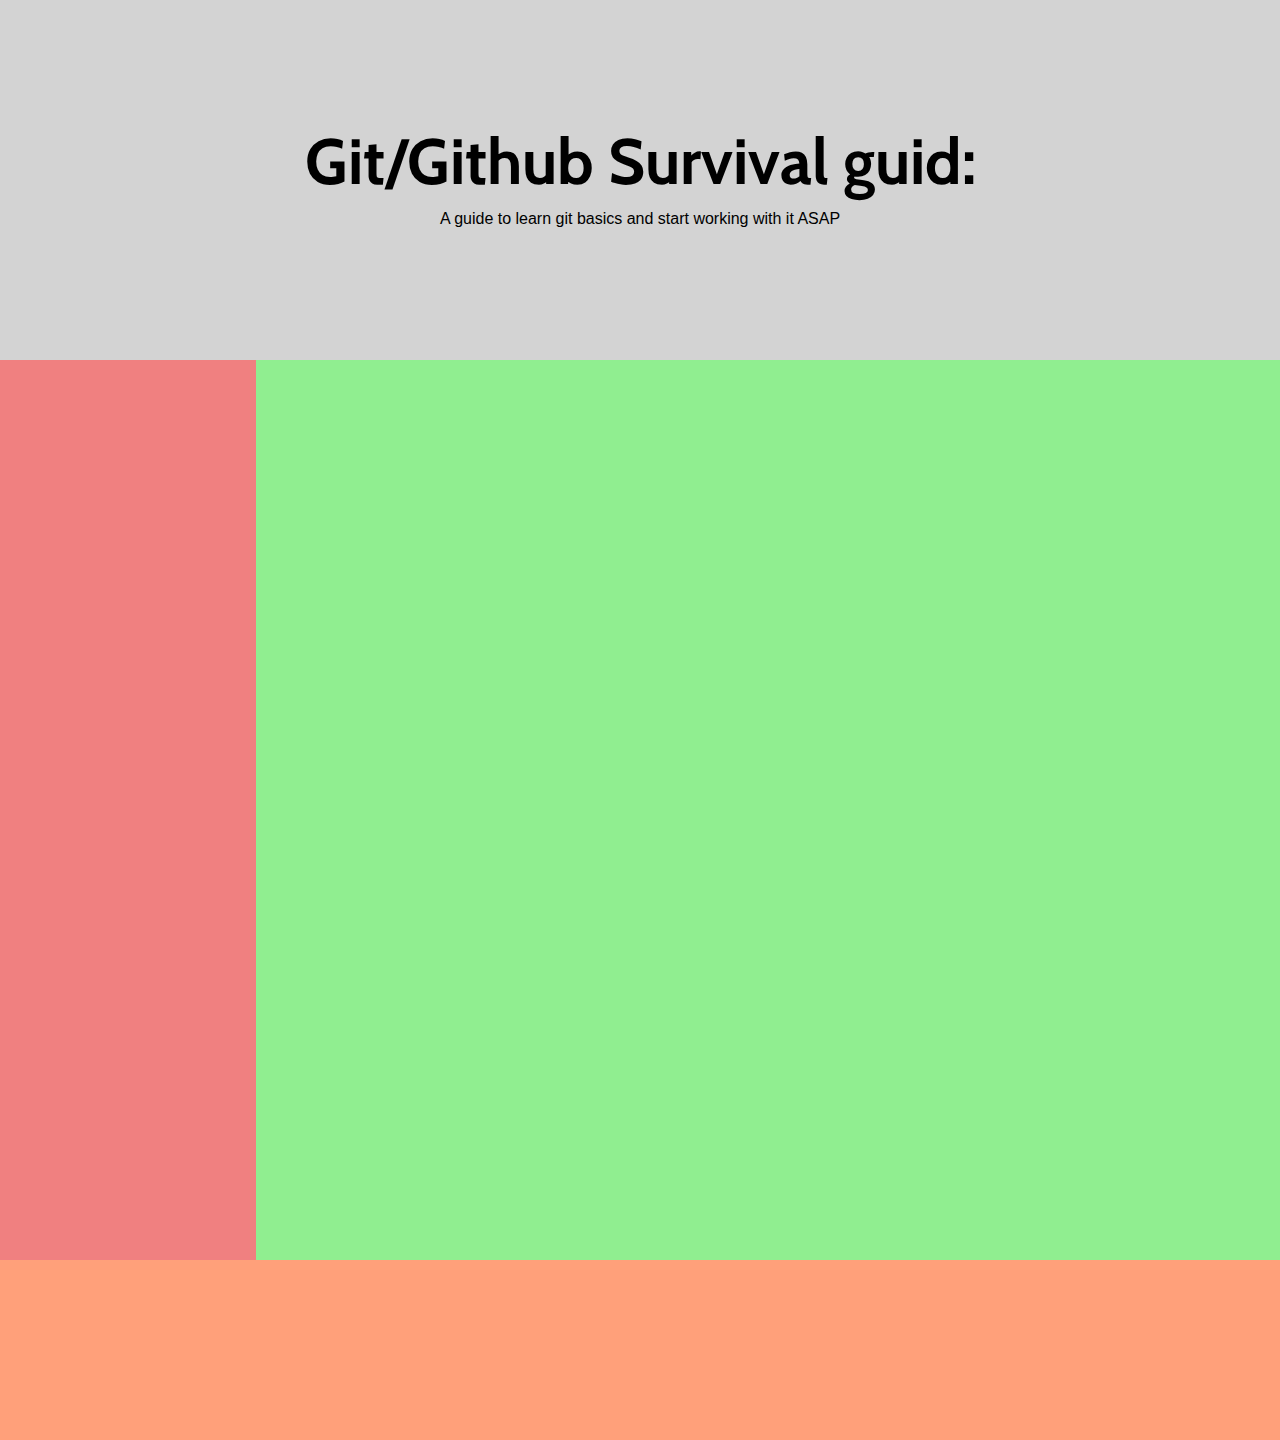
==== index.html @ e64ea68f "done with the basic media query" ====
<!DOCTYPE html>
<html lang="en">
<head>
    <meta charset="UTF-8">
    <meta http-equiv="X-UA-Compatible" content="IE=edge">
    <meta name="viewport" content="width=device-width, initial-scale=1.0">
    <title>Github survival guid</title>
    <!-- STYLE -->
    <link rel="stylesheet" href="./sass.css">
    <!-- STYLE -->
</head>
<body>
    <header>
        <div class="content">
        <h1>Git/Github Survival guid:</h1>
        <p>A guide to learn git basics and start working with it ASAP</p>
    </div>
    </header>
    <div class="sidebar"></div>
    <article></article>
    <footer></footer>
    <!-- SCRIPTS -->
    <script src="./script.js"></script>
    <!-- SCRIPTS -->
</body>
</html>
---- sass.css ----
/***** VARIABLES/Fonts_import *****/
@import url("https://fonts.googleapis.com/css2?family=Cabin:wght@500&display=swap");
/***** End VARIABLES *****/
* {
  -webkit-box-sizing: border-box;
          box-sizing: border-box;
  padding: 0;
  margin: 0;
  font-family: 'Cabin', sans-serif;
}

/***** functions *****/
/***** End functions *****/
body {
  display: -ms-grid;
  display: grid;
  -ms-grid-columns: 1fr 4fr;
      grid-template-columns: 1fr 4fr;
  -ms-grid-rows: 40vh minmax(100vh, auto) 20vh;
      grid-template-rows: 40vh minmax(100vh, auto) 20vh;
}

header {
  background-color: lightgrey;
  grid-column: 1/-1;
  display: -webkit-box;
  display: -ms-flexbox;
  display: flex;
  -webkit-box-pack: center;
      -ms-flex-pack: center;
          justify-content: center;
  -webkit-box-align: center;
      -ms-flex-align: center;
          align-items: center;
  text-align: center;
}

header h1 {
  font-size: 4rem;
}

header p {
  font-size: 1rem;
  font-family: sans-serif;
  padding: 10px 0px;
}

.sidebar {
  background: lightcoral;
}

article {
  background-color: lightgreen;
}

footer {
  background-color: lightsalmon;
  grid-column: 1/-1;
}

/***** Media quieres *****/
/*
 * Author: http://stuffandnonsense.co.uk/blog/about/hardboiled_css3_media_queries/
 */
/* Smartphones (portrait and landscape) ----------- */
@media only screen and (min-device-width: 290px) and (max-device-width: 480px) {
  body {
    display: -ms-grid;
    display: grid;
    -ms-grid-columns: 1fr;
        grid-template-columns: 1fr;
    -ms-grid-rows: 30vh minmax(100vh, auto) 20vh;
        grid-template-rows: 30vh minmax(100vh, auto) 20vh;
  }
  header h1 {
    font-size: 1.5rem;
  }
  header p {
    font-size: 16px;
    margin: 10px 0px;
  }
  .sidebar {
    display: none;
  }
}

/* iPads (portrait and landscape) ----------- */
@media only screen and (min-device-width: 480px) and (max-device-width: 1024px) {
  body {
    display: -ms-grid;
    display: grid;
    -ms-grid-columns: 1fr;
        grid-template-columns: 1fr;
    -ms-grid-rows: 30vh minmax(100vh, auto) 20vh;
        grid-template-rows: 30vh minmax(100vh, auto) 20vh;
  }
  header h1 {
    font-size: 2rem;
  }
  .sidebar {
    display: none;
  }
}

/* Desktops and laptops ----------- */
@media only screen and (min-width: 1224px) {
  /* Styles */
}

/* Large screens ----------- */
@media only screen and (min-width: 1824px) {
  /* Styles */
}

/***** End Media quieres *****/
/*# sourceMappingURL=sass.css.map */
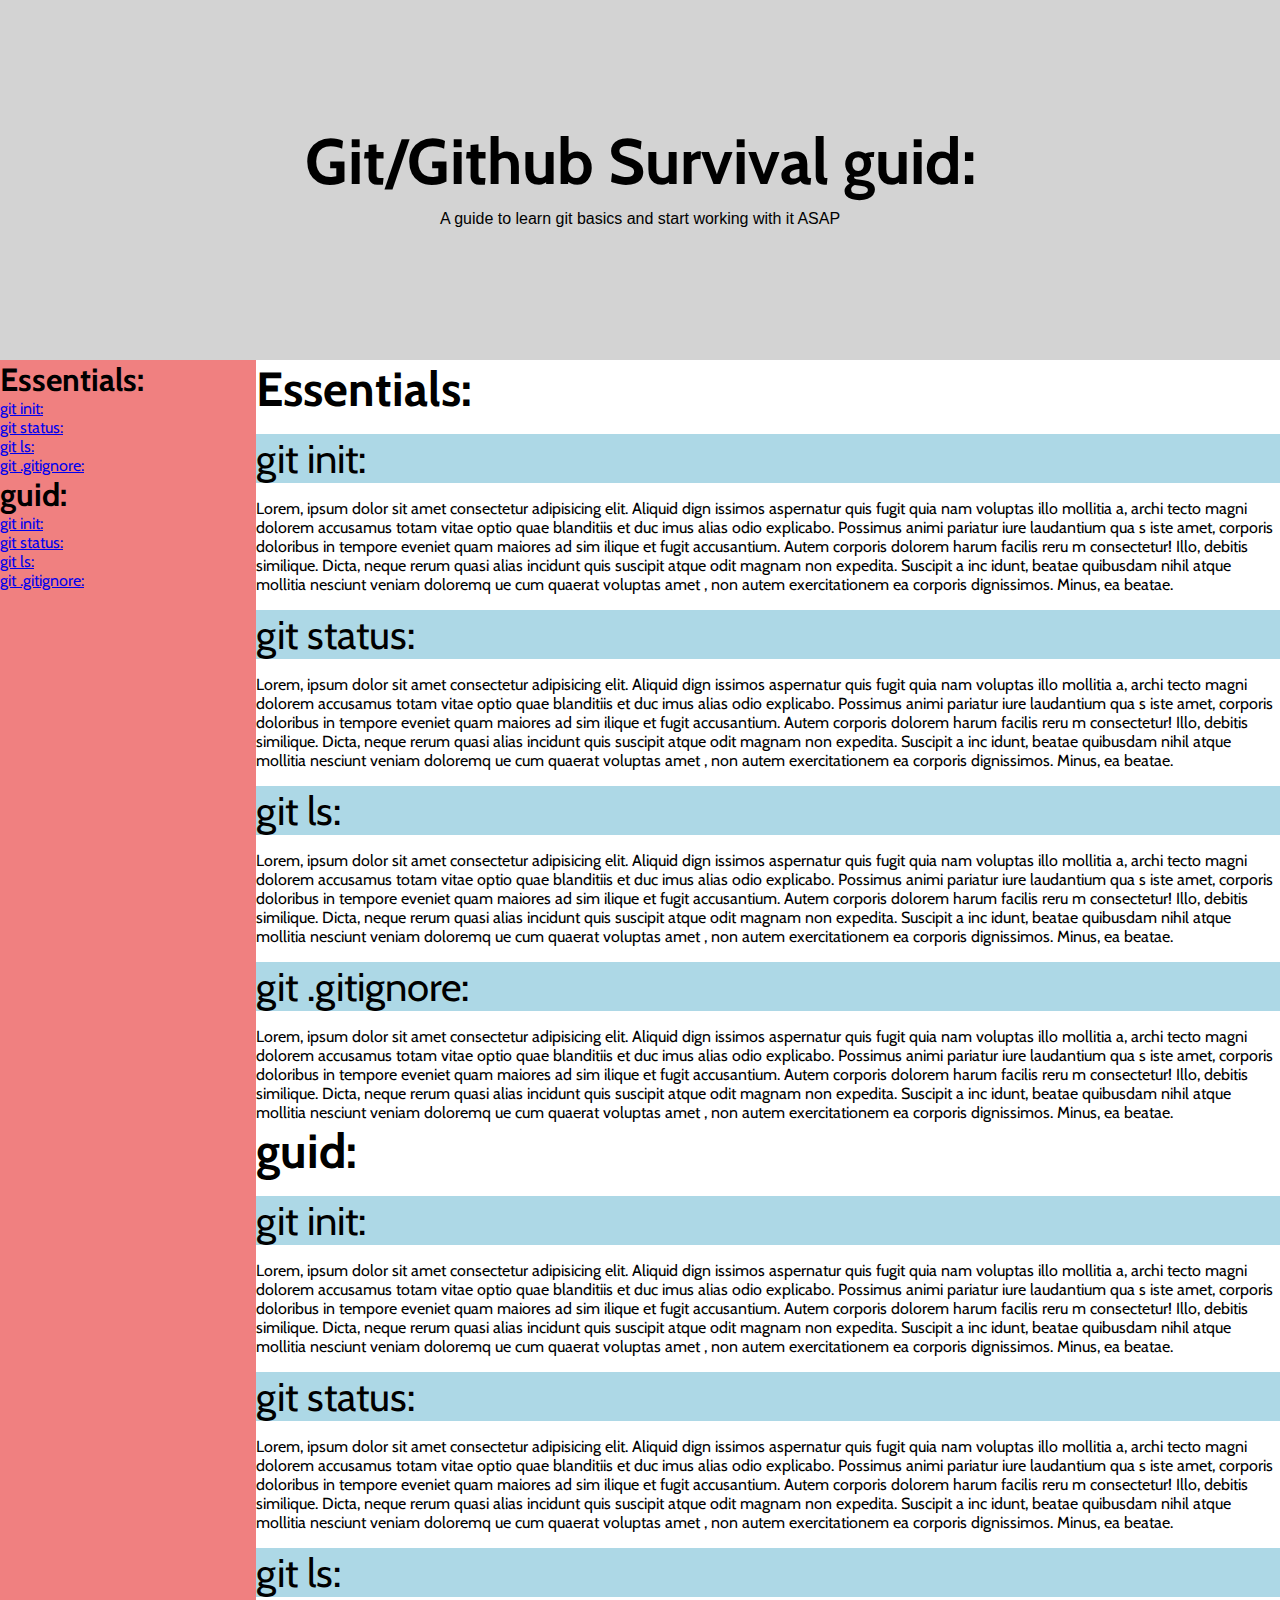
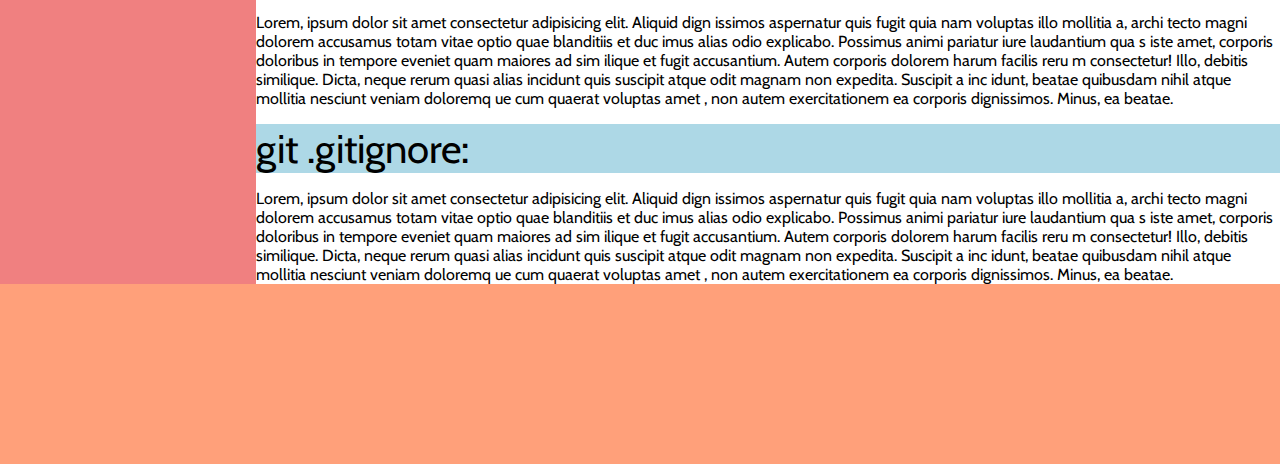
==== commit 6ee18104: "added the sidebar script" ====
--- a/index.html
+++ b/index.html
@@ -16,8 +16,108 @@
         <p>A guide to learn git basics and start working with it ASAP</p>
     </div>
     </header>
-    <div class="sidebar"></div>
-    <article></article>
+    <div class="sidebar">
+    </div>
+    <article>
+            <h1 class="title">Essentials:</h1>
+            <span class="sub">git init:</span>
+            Lorem, ipsum dolor sit amet consectetur adipisicing elit. Aliquid dign
+            issimos aspernatur quis fugit quia nam voluptas illo mollitia a, archi
+            tecto magni dolorem accusamus totam vitae optio quae blanditiis et duc
+            imus alias odio explicabo. Possimus animi pariatur iure laudantium qua
+            s iste amet, corporis doloribus in tempore eveniet quam maiores ad sim
+            ilique et fugit accusantium. Autem corporis dolorem harum facilis reru
+            m consectetur! Illo, debitis similique. Dicta, neque rerum quasi alias
+             incidunt quis suscipit atque odit magnam non expedita. Suscipit a inc
+             idunt, beatae quibusdam nihil atque mollitia nesciunt veniam doloremq
+             ue cum quaerat voluptas amet
+            , non autem exercitationem ea corporis dignissimos. Minus, ea beatae.
+            <span class="sub">git status:</span>
+            Lorem, ipsum dolor sit amet consectetur adipisicing elit. Aliquid dign
+            issimos aspernatur quis fugit quia nam voluptas illo mollitia a, archi
+            tecto magni dolorem accusamus totam vitae optio quae blanditiis et duc
+            imus alias odio explicabo. Possimus animi pariatur iure laudantium qua
+            s iste amet, corporis doloribus in tempore eveniet quam maiores ad sim
+            ilique et fugit accusantium. Autem corporis dolorem harum facilis reru
+            m consectetur! Illo, debitis similique. Dicta, neque rerum quasi alias
+             incidunt quis suscipit atque odit magnam non expedita. Suscipit a inc
+             idunt, beatae quibusdam nihil atque mollitia nesciunt veniam doloremq
+             ue cum quaerat voluptas amet
+            , non autem exercitationem ea corporis dignissimos. Minus, ea beatae.
+            <span class="sub">git ls:</span>
+            Lorem, ipsum dolor sit amet consectetur adipisicing elit. Aliquid dign
+            issimos aspernatur quis fugit quia nam voluptas illo mollitia a, archi
+            tecto magni dolorem accusamus totam vitae optio quae blanditiis et duc
+            imus alias odio explicabo. Possimus animi pariatur iure laudantium qua
+            s iste amet, corporis doloribus in tempore eveniet quam maiores ad sim
+            ilique et fugit accusantium. Autem corporis dolorem harum facilis reru
+            m consectetur! Illo, debitis similique. Dicta, neque rerum quasi alias
+             incidunt quis suscipit atque odit magnam non expedita. Suscipit a inc
+             idunt, beatae quibusdam nihil atque mollitia nesciunt veniam doloremq
+             ue cum quaerat voluptas amet
+            , non autem exercitationem ea corporis dignissimos. Minus, ea beatae.
+            <span class="sub">git .gitignore:</span>
+            Lorem, ipsum dolor sit amet consectetur adipisicing elit. Aliquid dign
+            issimos aspernatur quis fugit quia nam voluptas illo mollitia a, archi
+            tecto magni dolorem accusamus totam vitae optio quae blanditiis et duc
+            imus alias odio explicabo. Possimus animi pariatur iure laudantium qua
+            s iste amet, corporis doloribus in tempore eveniet quam maiores ad sim
+            ilique et fugit accusantium. Autem corporis dolorem harum facilis reru
+            m consectetur! Illo, debitis similique. Dicta, neque rerum quasi alias
+             incidunt quis suscipit atque odit magnam non expedita. Suscipit a inc
+             idunt, beatae quibusdam nihil atque mollitia nesciunt veniam doloremq
+             ue cum quaerat voluptas amet
+            , non autem exercitationem ea corporis dignissimos. Minus, ea beatae.
+            <h1 class="title">guid:</h1>
+            <span class="sub">git init:</span>
+            Lorem, ipsum dolor sit amet consectetur adipisicing elit. Aliquid dign
+            issimos aspernatur quis fugit quia nam voluptas illo mollitia a, archi
+            tecto magni dolorem accusamus totam vitae optio quae blanditiis et duc
+            imus alias odio explicabo. Possimus animi pariatur iure laudantium qua
+            s iste amet, corporis doloribus in tempore eveniet quam maiores ad sim
+            ilique et fugit accusantium. Autem corporis dolorem harum facilis reru
+            m consectetur! Illo, debitis similique. Dicta, neque rerum quasi alias
+             incidunt quis suscipit atque odit magnam non expedita. Suscipit a inc
+             idunt, beatae quibusdam nihil atque mollitia nesciunt veniam doloremq
+             ue cum quaerat voluptas amet
+            , non autem exercitationem ea corporis dignissimos. Minus, ea beatae.
+            <span class="sub">git status:</span>
+            Lorem, ipsum dolor sit amet consectetur adipisicing elit. Aliquid dign
+            issimos aspernatur quis fugit quia nam voluptas illo mollitia a, archi
+            tecto magni dolorem accusamus totam vitae optio quae blanditiis et duc
+            imus alias odio explicabo. Possimus animi pariatur iure laudantium qua
+            s iste amet, corporis doloribus in tempore eveniet quam maiores ad sim
+            ilique et fugit accusantium. Autem corporis dolorem harum facilis reru
+            m consectetur! Illo, debitis similique. Dicta, neque rerum quasi alias
+             incidunt quis suscipit atque odit magnam non expedita. Suscipit a inc
+             idunt, beatae quibusdam nihil atque mollitia nesciunt veniam doloremq
+             ue cum quaerat voluptas amet
+            , non autem exercitationem ea corporis dignissimos. Minus, ea beatae.
+            <span class="sub">git ls:</span>
+            Lorem, ipsum dolor sit amet consectetur adipisicing elit. Aliquid dign
+            issimos aspernatur quis fugit quia nam voluptas illo mollitia a, archi
+            tecto magni dolorem accusamus totam vitae optio quae blanditiis et duc
+            imus alias odio explicabo. Possimus animi pariatur iure laudantium qua
+            s iste amet, corporis doloribus in tempore eveniet quam maiores ad sim
+            ilique et fugit accusantium. Autem corporis dolorem harum facilis reru
+            m consectetur! Illo, debitis similique. Dicta, neque rerum quasi alias
+             incidunt quis suscipit atque odit magnam non expedita. Suscipit a inc
+             idunt, beatae quibusdam nihil atque mollitia nesciunt veniam doloremq
+             ue cum quaerat voluptas amet
+            , non autem exercitationem ea corporis dignissimos. Minus, ea beatae.
+            <span class="sub">git .gitignore:</span>
+            Lorem, ipsum dolor sit amet consectetur adipisicing elit. Aliquid dign
+            issimos aspernatur quis fugit quia nam voluptas illo mollitia a, archi
+            tecto magni dolorem accusamus totam vitae optio quae blanditiis et duc
+            imus alias odio explicabo. Possimus animi pariatur iure laudantium qua
+            s iste amet, corporis doloribus in tempore eveniet quam maiores ad sim
+            ilique et fugit accusantium. Autem corporis dolorem harum facilis reru
+            m consectetur! Illo, debitis similique. Dicta, neque rerum quasi alias
+             incidunt quis suscipit atque odit magnam non expedita. Suscipit a inc
+             idunt, beatae quibusdam nihil atque mollitia nesciunt veniam doloremq
+             ue cum quaerat voluptas amet
+            , non autem exercitationem ea corporis dignissimos. Minus, ea beatae.
+    </article>
     <footer></footer>
     <!-- SCRIPTS -->
     <script src="./script.js"></script>
--- a/sass.css
+++ b/sass.css
@@ -49,8 +49,23 @@
   background: lightcoral;
 }
 
-article {
-  background-color: lightgreen;
+.sidebar .headline {
+  font-size: 2rem;
+}
+
+.sidebar .sub {
+  display: block;
+}
+
+article .title {
+  font-size: 3rem;
+}
+
+article .sub {
+  display: block;
+  background: lightblue;
+  font-size: 2.5rem;
+  margin: 1rem 0rem;
 }
 
 footer {
@@ -59,9 +74,6 @@
 }
 
 /***** Media quieres *****/
-/*
- * Author: http://stuffandnonsense.co.uk/blog/about/hardboiled_css3_media_queries/
- */
 /* Smartphones (portrait and landscape) ----------- */
 @media only screen and (min-device-width: 290px) and (max-device-width: 480px) {
   body {
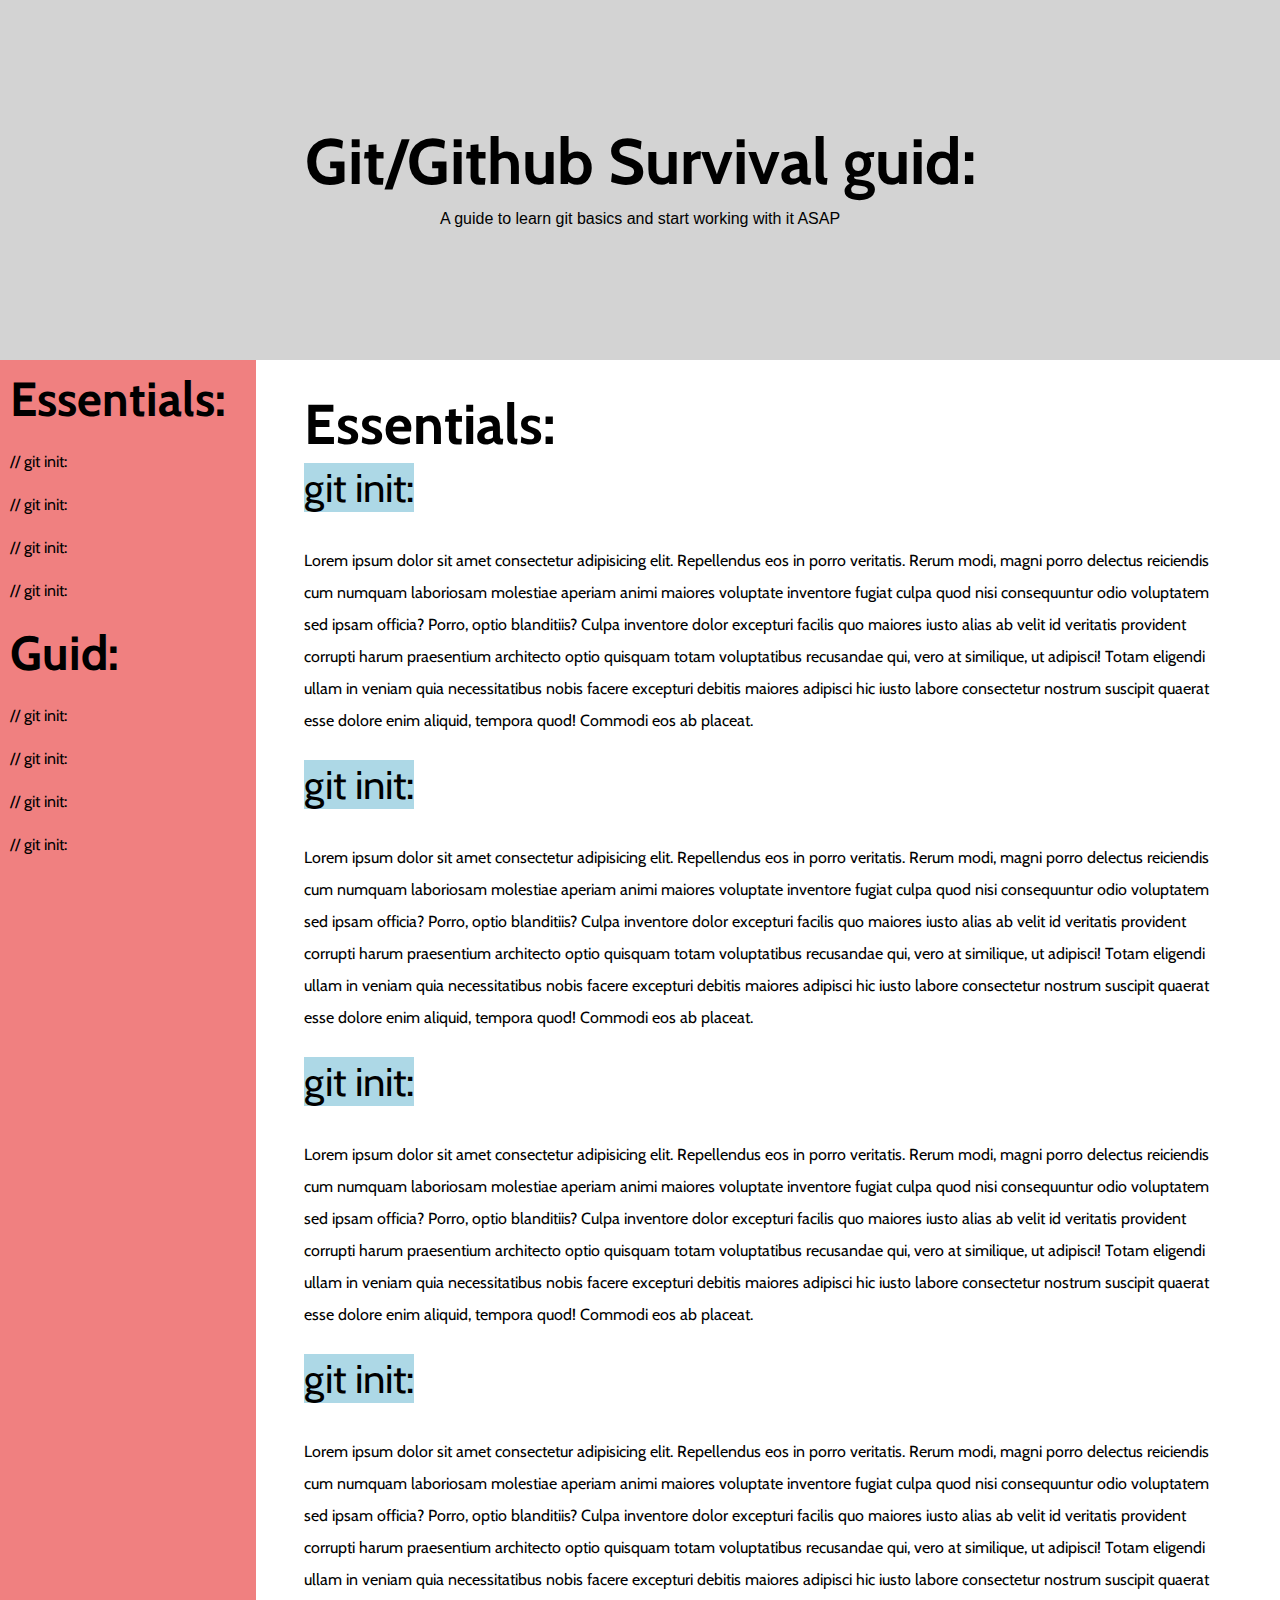
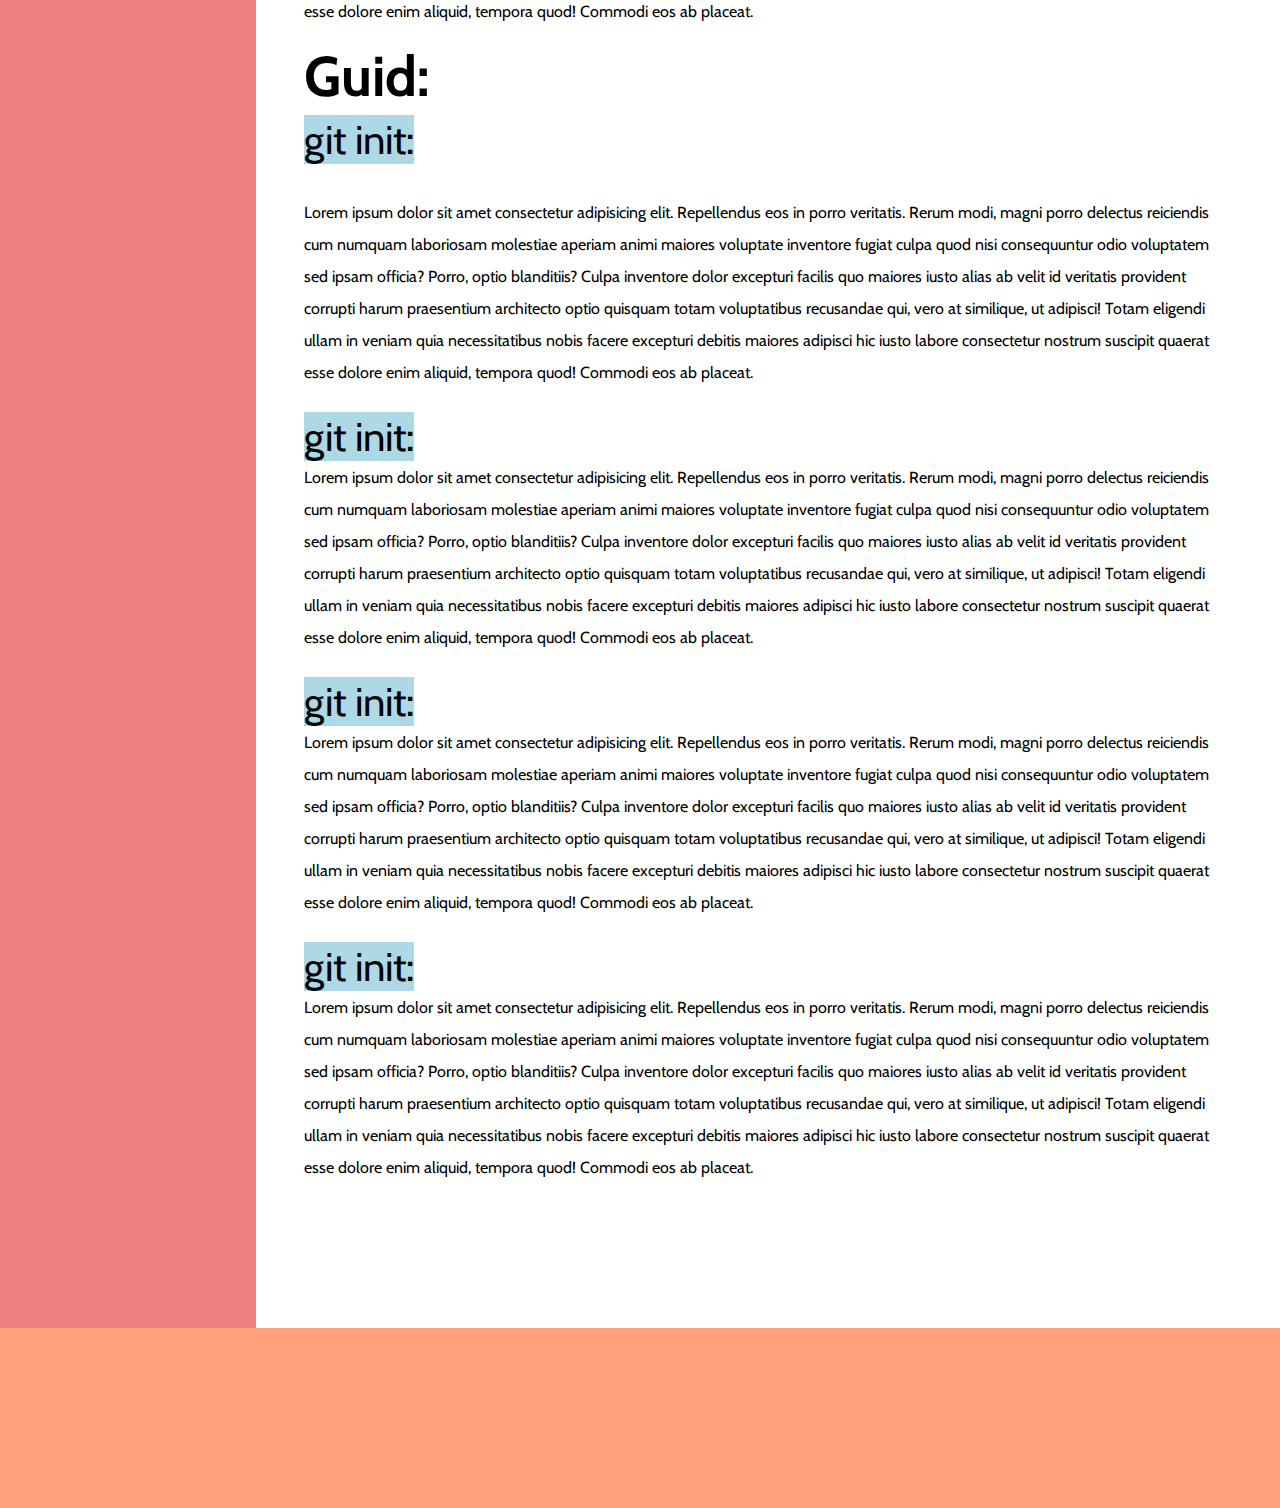
==== commit 25411914: "added some styling" ====
--- a/index.html
+++ b/index.html
@@ -21,102 +21,38 @@
     <article>
             <h1 class="title">Essentials:</h1>
             <span class="sub">git init:</span>
-            Lorem, ipsum dolor sit amet consectetur adipisicing elit. Aliquid dign
-            issimos aspernatur quis fugit quia nam voluptas illo mollitia a, archi
-            tecto magni dolorem accusamus totam vitae optio quae blanditiis et duc
-            imus alias odio explicabo. Possimus animi pariatur iure laudantium qua
-            s iste amet, corporis doloribus in tempore eveniet quam maiores ad sim
-            ilique et fugit accusantium. Autem corporis dolorem harum facilis reru
-            m consectetur! Illo, debitis similique. Dicta, neque rerum quasi alias
-             incidunt quis suscipit atque odit magnam non expedita. Suscipit a inc
-             idunt, beatae quibusdam nihil atque mollitia nesciunt veniam doloremq
-             ue cum quaerat voluptas amet
-            , non autem exercitationem ea corporis dignissimos. Minus, ea beatae.
-            <span class="sub">git status:</span>
-            Lorem, ipsum dolor sit amet consectetur adipisicing elit. Aliquid dign
-            issimos aspernatur quis fugit quia nam voluptas illo mollitia a, archi
-            tecto magni dolorem accusamus totam vitae optio quae blanditiis et duc
-            imus alias odio explicabo. Possimus animi pariatur iure laudantium qua
-            s iste amet, corporis doloribus in tempore eveniet quam maiores ad sim
-            ilique et fugit accusantium. Autem corporis dolorem harum facilis reru
-            m consectetur! Illo, debitis similique. Dicta, neque rerum quasi alias
-             incidunt quis suscipit atque odit magnam non expedita. Suscipit a inc
-             idunt, beatae quibusdam nihil atque mollitia nesciunt veniam doloremq
-             ue cum quaerat voluptas amet
-            , non autem exercitationem ea corporis dignissimos. Minus, ea beatae.
-            <span class="sub">git ls:</span>
-            Lorem, ipsum dolor sit amet consectetur adipisicing elit. Aliquid dign
-            issimos aspernatur quis fugit quia nam voluptas illo mollitia a, archi
-            tecto magni dolorem accusamus totam vitae optio quae blanditiis et duc
-            imus alias odio explicabo. Possimus animi pariatur iure laudantium qua
-            s iste amet, corporis doloribus in tempore eveniet quam maiores ad sim
-            ilique et fugit accusantium. Autem corporis dolorem harum facilis reru
-            m consectetur! Illo, debitis similique. Dicta, neque rerum quasi alias
-             incidunt quis suscipit atque odit magnam non expedita. Suscipit a inc
-             idunt, beatae quibusdam nihil atque mollitia nesciunt veniam doloremq
-             ue cum quaerat voluptas amet
-            , non autem exercitationem ea corporis dignissimos. Minus, ea beatae.
-            <span class="sub">git .gitignore:</span>
-            Lorem, ipsum dolor sit amet consectetur adipisicing elit. Aliquid dign
-            issimos aspernatur quis fugit quia nam voluptas illo mollitia a, archi
-            tecto magni dolorem accusamus totam vitae optio quae blanditiis et duc
-            imus alias odio explicabo. Possimus animi pariatur iure laudantium qua
-            s iste amet, corporis doloribus in tempore eveniet quam maiores ad sim
-            ilique et fugit accusantium. Autem corporis dolorem harum facilis reru
-            m consectetur! Illo, debitis similique. Dicta, neque rerum quasi alias
-             incidunt quis suscipit atque odit magnam non expedita. Suscipit a inc
-             idunt, beatae quibusdam nihil atque mollitia nesciunt veniam doloremq
-             ue cum quaerat voluptas amet
-            , non autem exercitationem ea corporis dignissimos. Minus, ea beatae.
-            <h1 class="title">guid:</h1>
+
+            Lorem ipsum dolor sit amet consectetur adipisicing elit. Repellendus eos in porro veritatis. Rerum modi, magni porro delectus reiciendis cum numquam laboriosam molestiae aperiam animi maiores voluptate inventore fugiat culpa quod nisi consequuntur odio voluptatem sed ipsam officia? Porro, optio blanditiis? Culpa inventore dolor excepturi facilis quo maiores iusto alias ab velit id veritatis provident corrupti harum praesentium architecto optio quisquam totam voluptatibus recusandae qui, vero at similique, ut adipisci! Totam eligendi ullam in veniam quia necessitatibus nobis facere excepturi debitis maiores adipisci hic iusto labore consectetur nostrum suscipit quaerat esse dolore enim aliquid, tempora quod! Commodi eos ab placeat.
+            
             <span class="sub">git init:</span>
-            Lorem, ipsum dolor sit amet consectetur adipisicing elit. Aliquid dign
-            issimos aspernatur quis fugit quia nam voluptas illo mollitia a, archi
-            tecto magni dolorem accusamus totam vitae optio quae blanditiis et duc
-            imus alias odio explicabo. Possimus animi pariatur iure laudantium qua
-            s iste amet, corporis doloribus in tempore eveniet quam maiores ad sim
-            ilique et fugit accusantium. Autem corporis dolorem harum facilis reru
-            m consectetur! Illo, debitis similique. Dicta, neque rerum quasi alias
-             incidunt quis suscipit atque odit magnam non expedita. Suscipit a inc
-             idunt, beatae quibusdam nihil atque mollitia nesciunt veniam doloremq
-             ue cum quaerat voluptas amet
-            , non autem exercitationem ea corporis dignissimos. Minus, ea beatae.
-            <span class="sub">git status:</span>
-            Lorem, ipsum dolor sit amet consectetur adipisicing elit. Aliquid dign
-            issimos aspernatur quis fugit quia nam voluptas illo mollitia a, archi
-            tecto magni dolorem accusamus totam vitae optio quae blanditiis et duc
-            imus alias odio explicabo. Possimus animi pariatur iure laudantium qua
-            s iste amet, corporis doloribus in tempore eveniet quam maiores ad sim
-            ilique et fugit accusantium. Autem corporis dolorem harum facilis reru
-            m consectetur! Illo, debitis similique. Dicta, neque rerum quasi alias
-             incidunt quis suscipit atque odit magnam non expedita. Suscipit a inc
-             idunt, beatae quibusdam nihil atque mollitia nesciunt veniam doloremq
-             ue cum quaerat voluptas amet
-            , non autem exercitationem ea corporis dignissimos. Minus, ea beatae.
-            <span class="sub">git ls:</span>
-            Lorem, ipsum dolor sit amet consectetur adipisicing elit. Aliquid dign
-            issimos aspernatur quis fugit quia nam voluptas illo mollitia a, archi
-            tecto magni dolorem accusamus totam vitae optio quae blanditiis et duc
-            imus alias odio explicabo. Possimus animi pariatur iure laudantium qua
-            s iste amet, corporis doloribus in tempore eveniet quam maiores ad sim
-            ilique et fugit accusantium. Autem corporis dolorem harum facilis reru
-            m consectetur! Illo, debitis similique. Dicta, neque rerum quasi alias
-             incidunt quis suscipit atque odit magnam non expedita. Suscipit a inc
-             idunt, beatae quibusdam nihil atque mollitia nesciunt veniam doloremq
-             ue cum quaerat voluptas amet
-            , non autem exercitationem ea corporis dignissimos. Minus, ea beatae.
-            <span class="sub">git .gitignore:</span>
-            Lorem, ipsum dolor sit amet consectetur adipisicing elit. Aliquid dign
-            issimos aspernatur quis fugit quia nam voluptas illo mollitia a, archi
-            tecto magni dolorem accusamus totam vitae optio quae blanditiis et duc
-            imus alias odio explicabo. Possimus animi pariatur iure laudantium qua
-            s iste amet, corporis doloribus in tempore eveniet quam maiores ad sim
-            ilique et fugit accusantium. Autem corporis dolorem harum facilis reru
-            m consectetur! Illo, debitis similique. Dicta, neque rerum quasi alias
-             incidunt quis suscipit atque odit magnam non expedita. Suscipit a inc
-             idunt, beatae quibusdam nihil atque mollitia nesciunt veniam doloremq
-             ue cum quaerat voluptas amet
-            , non autem exercitationem ea corporis dignissimos. Minus, ea beatae.
+
+            Lorem ipsum dolor sit amet consectetur adipisicing elit. Repellendus eos in porro veritatis. Rerum modi, magni porro delectus reiciendis cum numquam laboriosam molestiae aperiam animi maiores voluptate inventore fugiat culpa quod nisi consequuntur odio voluptatem sed ipsam officia? Porro, optio blanditiis? Culpa inventore dolor excepturi facilis quo maiores iusto alias ab velit id veritatis provident corrupti harum praesentium architecto optio quisquam totam voluptatibus recusandae qui, vero at similique, ut adipisci! Totam eligendi ullam in veniam quia necessitatibus nobis facere excepturi debitis maiores adipisci hic iusto labore consectetur nostrum suscipit quaerat esse dolore enim aliquid, tempora quod! Commodi eos ab placeat.
+            
+            <span class="sub">git init:</span>
+
+            Lorem ipsum dolor sit amet consectetur adipisicing elit. Repellendus eos in porro veritatis. Rerum modi, magni porro delectus reiciendis cum numquam laboriosam molestiae aperiam animi maiores voluptate inventore fugiat culpa quod nisi consequuntur odio voluptatem sed ipsam officia? Porro, optio blanditiis? Culpa inventore dolor excepturi facilis quo maiores iusto alias ab velit id veritatis provident corrupti harum praesentium architecto optio quisquam totam voluptatibus recusandae qui, vero at similique, ut adipisci! Totam eligendi ullam in veniam quia necessitatibus nobis facere excepturi debitis maiores adipisci hic iusto labore consectetur nostrum suscipit quaerat esse dolore enim aliquid, tempora quod! Commodi eos ab placeat.
+            
+            <span class="sub">git init:</span>
+            
+            Lorem ipsum dolor sit amet consectetur adipisicing elit. Repellendus eos in porro veritatis. Rerum modi, magni porro delectus reiciendis cum numquam laboriosam molestiae aperiam animi maiores voluptate inventore fugiat culpa quod nisi consequuntur odio voluptatem sed ipsam officia? Porro, optio blanditiis? Culpa inventore dolor excepturi facilis quo maiores iusto alias ab velit id veritatis provident corrupti harum praesentium architecto optio quisquam totam voluptatibus recusandae qui, vero at similique, ut adipisci! Totam eligendi ullam in veniam quia necessitatibus nobis facere excepturi debitis maiores adipisci hic iusto labore consectetur nostrum suscipit quaerat esse dolore enim aliquid, tempora quod! Commodi eos ab placeat.
+            
+            <h1 class="title">Guid:</h1>
+            <span class="sub">git init:</span>
+
+            Lorem ipsum dolor sit amet consectetur adipisicing elit. Repellendus eos in porro veritatis. Rerum modi, magni porro delectus reiciendis cum numquam laboriosam molestiae aperiam animi maiores voluptate inventore fugiat culpa quod nisi consequuntur odio voluptatem sed ipsam officia? Porro, optio blanditiis? Culpa inventore dolor excepturi facilis quo maiores iusto alias ab velit id veritatis provident corrupti harum praesentium architecto optio quisquam totam voluptatibus recusandae qui, vero at similique, ut adipisci! Totam eligendi ullam in veniam quia necessitatibus nobis facere excepturi debitis maiores adipisci hic iusto labore consectetur nostrum suscipit quaerat esse dolore enim aliquid, tempora quod! Commodi eos ab placeat.
+            
+            <span class="sub">git init:</span>
+            Lorem ipsum dolor sit amet consectetur adipisicing elit. Repellendus eos in porro veritatis. Rerum modi, magni porro delectus reiciendis cum numquam laboriosam molestiae aperiam animi maiores voluptate inventore fugiat culpa quod nisi consequuntur odio voluptatem sed ipsam officia? Porro, optio blanditiis? Culpa inventore dolor excepturi facilis quo maiores iusto alias ab velit id veritatis provident corrupti harum praesentium architecto optio quisquam totam voluptatibus recusandae qui, vero at similique, ut adipisci! Totam eligendi ullam in veniam quia necessitatibus nobis facere excepturi debitis maiores adipisci hic iusto labore consectetur nostrum suscipit quaerat esse dolore enim aliquid, tempora quod! Commodi eos ab placeat.
+            
+            <span class="sub">git init:</span>
+            Lorem ipsum dolor sit amet consectetur adipisicing elit. Repellendus eos in porro veritatis. Rerum modi, magni porro delectus reiciendis cum numquam laboriosam molestiae aperiam animi maiores voluptate inventore fugiat culpa quod nisi consequuntur odio voluptatem sed ipsam officia? Porro, optio blanditiis? Culpa inventore dolor excepturi facilis quo maiores iusto alias ab velit id veritatis provident corrupti harum praesentium architecto optio quisquam totam voluptatibus recusandae qui, vero at similique, ut adipisci! Totam eligendi ullam in veniam quia necessitatibus nobis facere excepturi debitis maiores adipisci hic iusto labore consectetur nostrum suscipit quaerat esse dolore enim aliquid, tempora quod! Commodi eos ab placeat.
+            
+            <span class="sub">git init:</span>
+            Lorem ipsum dolor sit amet consectetur adipisicing elit. Repellendus eos in porro veritatis. Rerum modi, magni porro delectus reiciendis cum numquam laboriosam molestiae aperiam animi maiores voluptate inventore fugiat culpa quod nisi consequuntur odio voluptatem sed ipsam officia? Porro, optio blanditiis? Culpa inventore dolor excepturi facilis quo maiores iusto alias ab velit id veritatis provident corrupti harum praesentium architecto optio quisquam totam voluptatibus recusandae qui, vero at similique, ut adipisci! Totam eligendi ullam in veniam quia necessitatibus nobis facere excepturi debitis maiores adipisci hic iusto labore consectetur nostrum suscipit quaerat esse dolore enim aliquid, tempora quod! Commodi eos ab placeat.
+            
+           
+            
+            
     </article>
     <footer></footer>
     <!-- SCRIPTS -->
--- a/sass.css
+++ b/sass.css
@@ -7,6 +7,8 @@
   padding: 0;
   margin: 0;
   font-family: 'Cabin', sans-serif;
+  text-decoration: none;
+  color: black;
 }
 
 /***** functions *****/
@@ -47,25 +49,36 @@
 
 .sidebar {
   background: lightcoral;
+  padding: 10px;
 }
 
-.sidebar .headline {
-  font-size: 2rem;
+.sidebar .title {
+  font-size: 3rem;
 }
 
 .sidebar .sub {
   display: block;
+  margin: 1.5rem 0;
+  font-size: 1rem;
+}
+
+.sidebar .sub::before {
+  content: "// ";
+}
+
+article {
+  white-space: pre-line;
+  line-height: 2rem;
+  padding: 1rem 3rem;
 }
 
 article .title {
-  font-size: 3rem;
+  font-size: 3.5rem;
 }
 
-article .sub {
-  display: block;
+article span {
   background: lightblue;
   font-size: 2.5rem;
-  margin: 1rem 0rem;
 }
 
 footer {
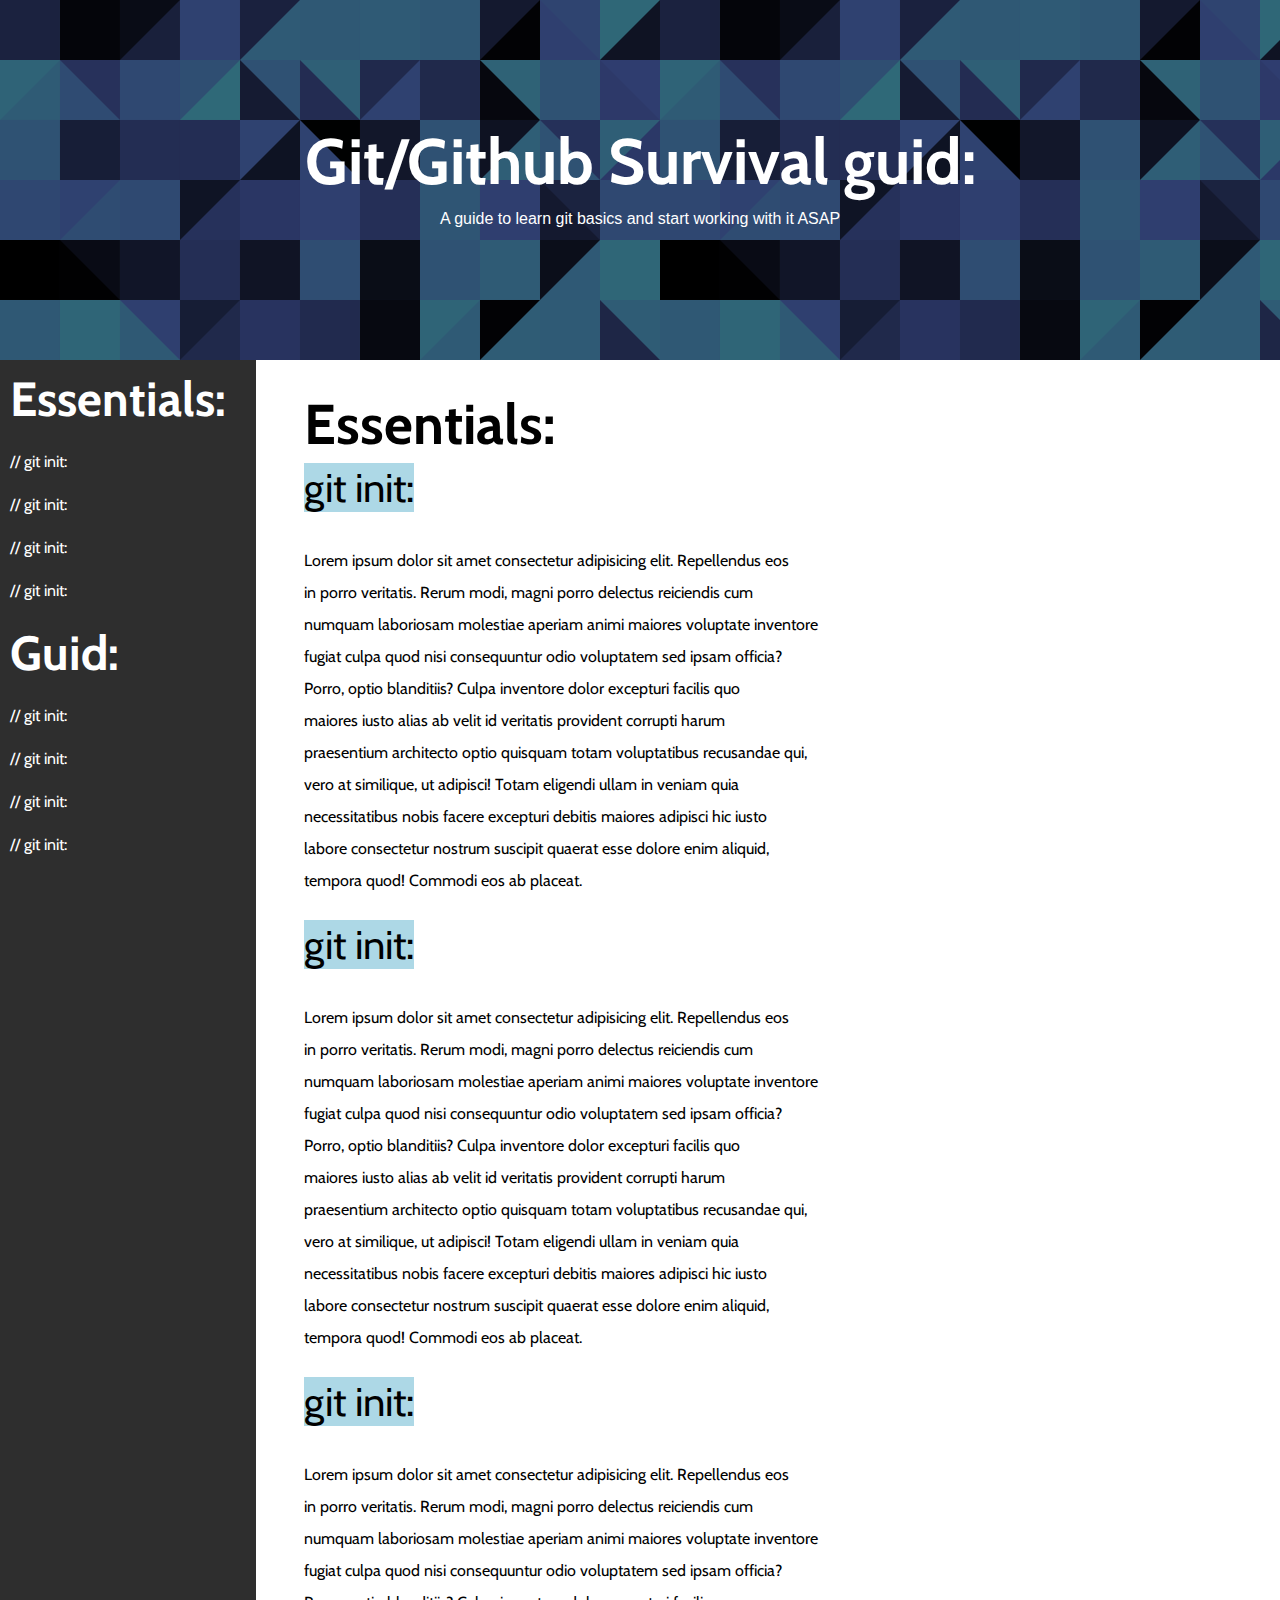
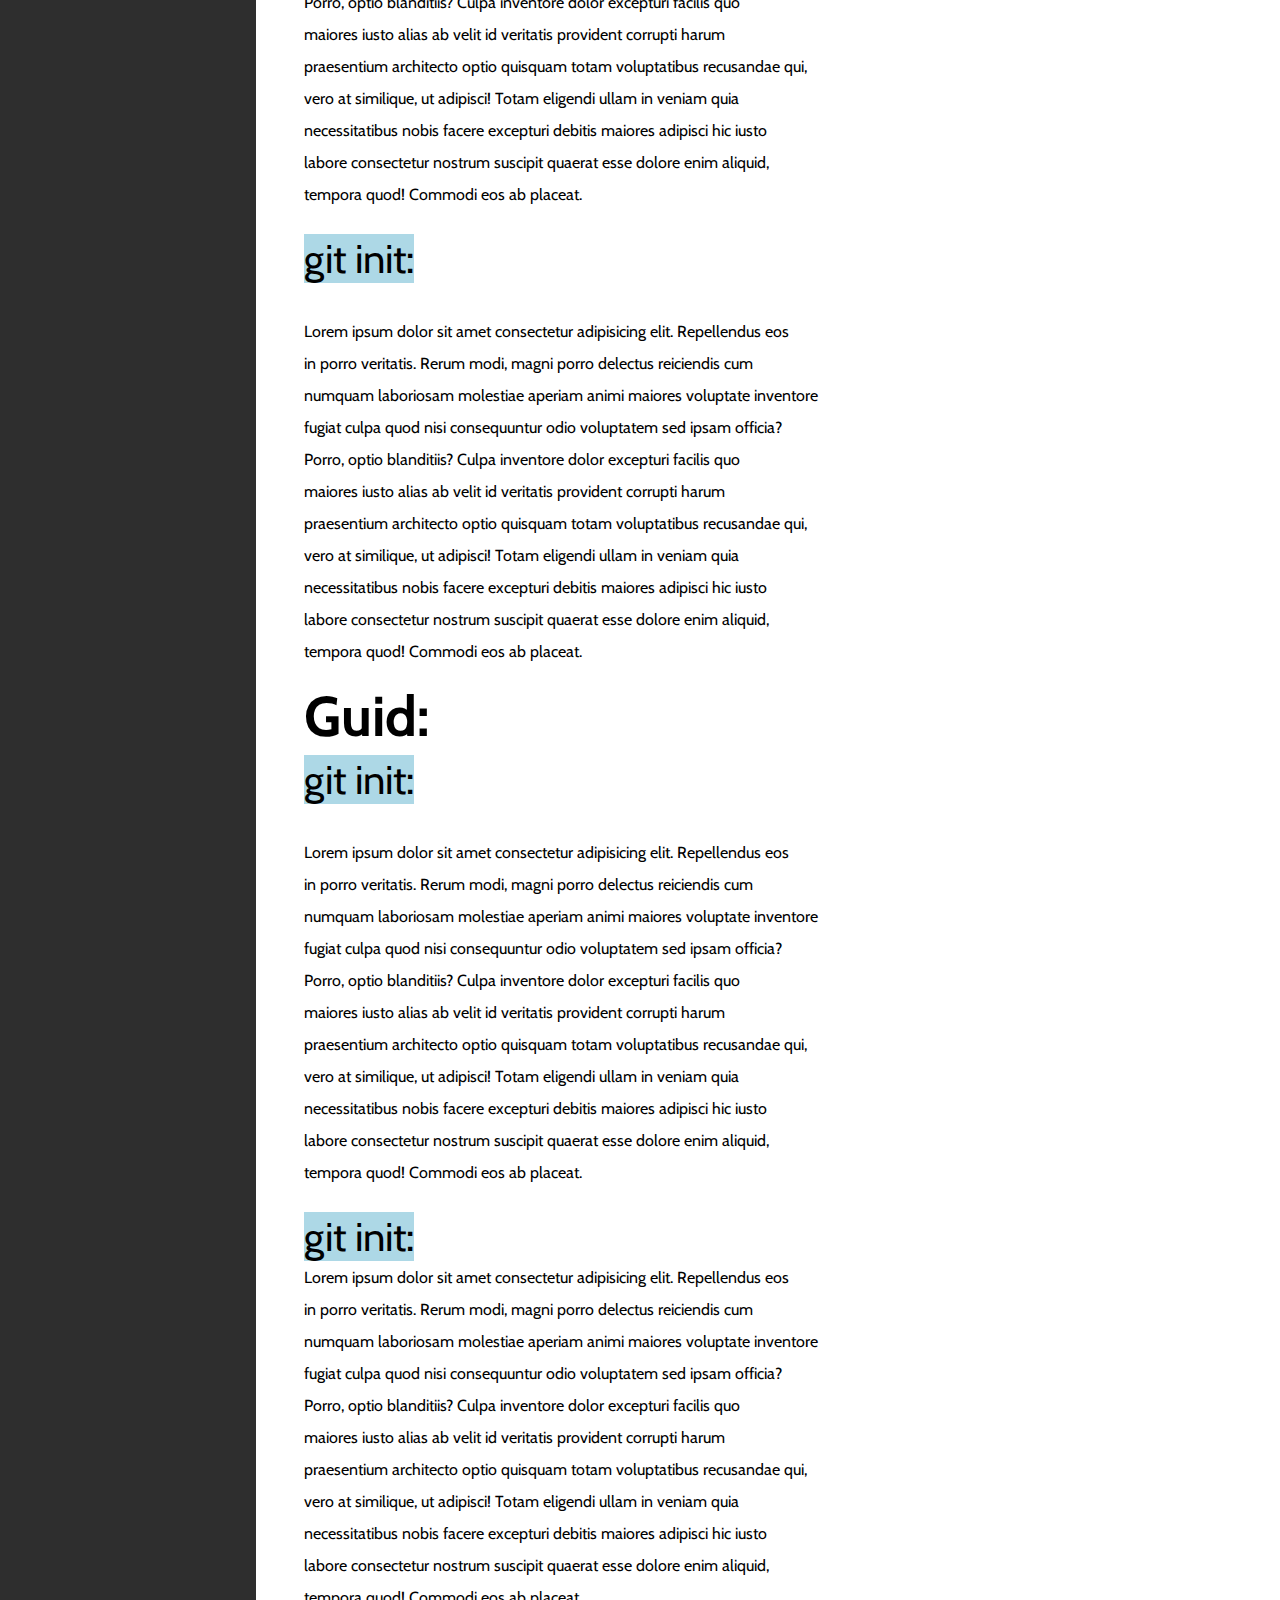
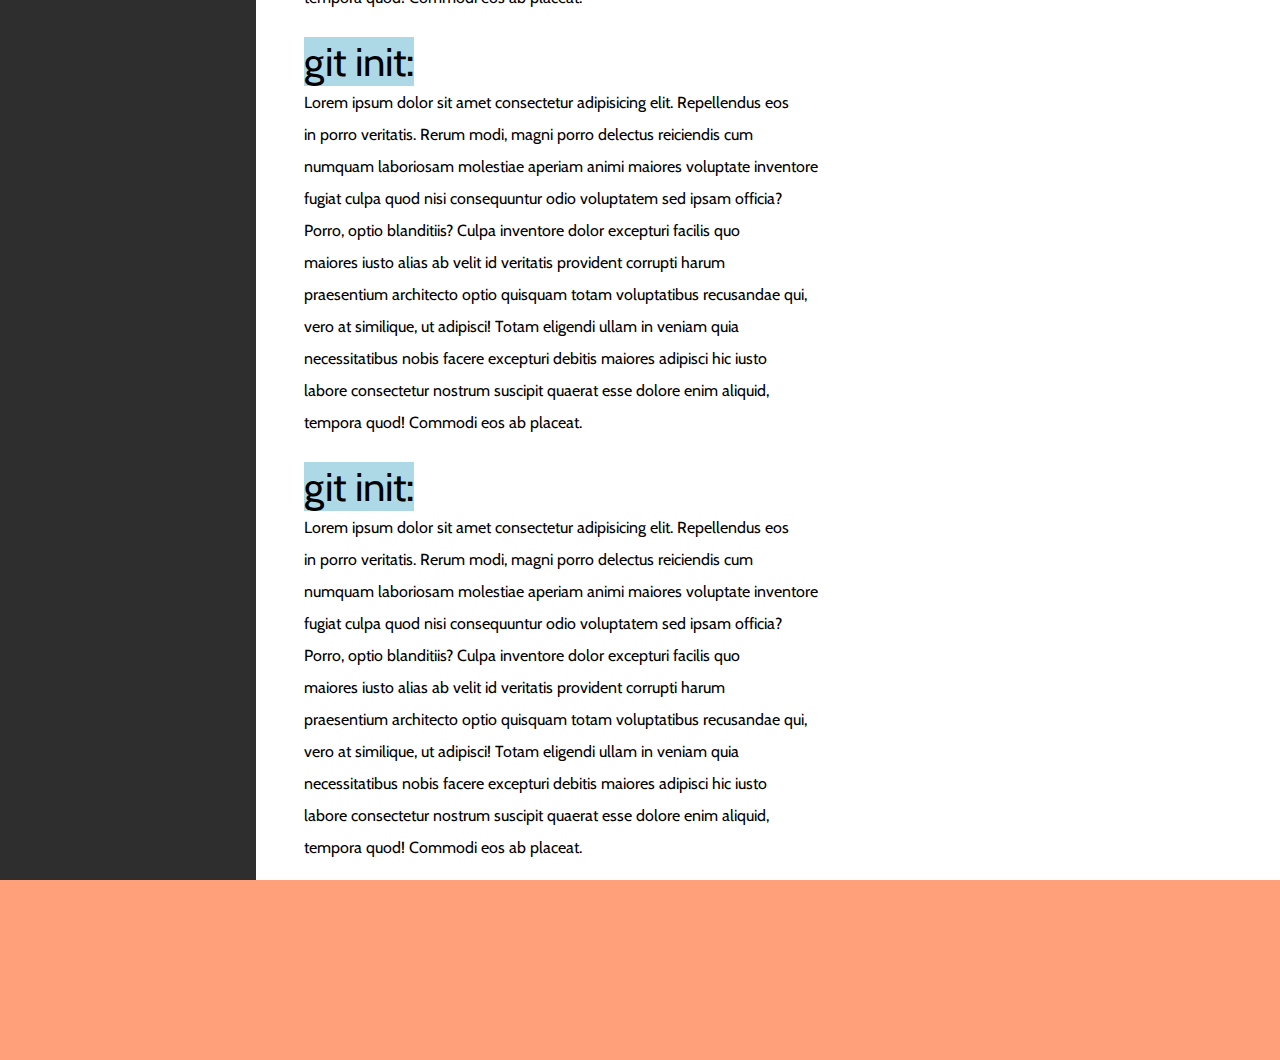
==== commit b4349449: "overlay add to the header background" ====
--- a/index.html
+++ b/index.html
@@ -1,62 +1,141 @@
 <!DOCTYPE html>
 <html lang="en">
-<head>
-    <meta charset="UTF-8">
-    <meta http-equiv="X-UA-Compatible" content="IE=edge">
-    <meta name="viewport" content="width=device-width, initial-scale=1.0">
+  <head>
+    <meta charset="UTF-8" />
+    <meta http-equiv="X-UA-Compatible" content="IE=edge" />
+    <meta name="viewport" content="width=device-width, initial-scale=1.0" />
     <title>Github survival guid</title>
     <!-- STYLE -->
-    <link rel="stylesheet" href="./sass.css">
+    <link rel="stylesheet" href="./sass.css" />
     <!-- STYLE -->
-</head>
-<body>
+
+    <!--overlay styling-->
+    <link rel="stylesheet" href="overlay.css" />
+  </head>
+  <body>
     <header>
-        <div class="content">
+      <div class="overlay"></div>
+      <div class="content">
         <h1>Git/Github Survival guid:</h1>
         <p>A guide to learn git basics and start working with it ASAP</p>
-    </div>
+      </div>
     </header>
-    <div class="sidebar">
-    </div>
+    <div class="sidebar"></div>
     <article>
-            <h1 class="title">Essentials:</h1>
-            <span class="sub">git init:</span>
+      <h1 class="title">Essentials:</h1>
+      <span class="sub">git init:</span>
 
-            Lorem ipsum dolor sit amet consectetur adipisicing elit. Repellendus eos in porro veritatis. Rerum modi, magni porro delectus reiciendis cum numquam laboriosam molestiae aperiam animi maiores voluptate inventore fugiat culpa quod nisi consequuntur odio voluptatem sed ipsam officia? Porro, optio blanditiis? Culpa inventore dolor excepturi facilis quo maiores iusto alias ab velit id veritatis provident corrupti harum praesentium architecto optio quisquam totam voluptatibus recusandae qui, vero at similique, ut adipisci! Totam eligendi ullam in veniam quia necessitatibus nobis facere excepturi debitis maiores adipisci hic iusto labore consectetur nostrum suscipit quaerat esse dolore enim aliquid, tempora quod! Commodi eos ab placeat.
-            
-            <span class="sub">git init:</span>
+      Lorem ipsum dolor sit amet consectetur adipisicing elit. Repellendus eos
+      in porro veritatis. Rerum modi, magni porro delectus reiciendis cum
+      numquam laboriosam molestiae aperiam animi maiores voluptate inventore
+      fugiat culpa quod nisi consequuntur odio voluptatem sed ipsam officia?
+      Porro, optio blanditiis? Culpa inventore dolor excepturi facilis quo
+      maiores iusto alias ab velit id veritatis provident corrupti harum
+      praesentium architecto optio quisquam totam voluptatibus recusandae qui,
+      vero at similique, ut adipisci! Totam eligendi ullam in veniam quia
+      necessitatibus nobis facere excepturi debitis maiores adipisci hic iusto
+      labore consectetur nostrum suscipit quaerat esse dolore enim aliquid,
+      tempora quod! Commodi eos ab placeat.
 
-            Lorem ipsum dolor sit amet consectetur adipisicing elit. Repellendus eos in porro veritatis. Rerum modi, magni porro delectus reiciendis cum numquam laboriosam molestiae aperiam animi maiores voluptate inventore fugiat culpa quod nisi consequuntur odio voluptatem sed ipsam officia? Porro, optio blanditiis? Culpa inventore dolor excepturi facilis quo maiores iusto alias ab velit id veritatis provident corrupti harum praesentium architecto optio quisquam totam voluptatibus recusandae qui, vero at similique, ut adipisci! Totam eligendi ullam in veniam quia necessitatibus nobis facere excepturi debitis maiores adipisci hic iusto labore consectetur nostrum suscipit quaerat esse dolore enim aliquid, tempora quod! Commodi eos ab placeat.
-            
-            <span class="sub">git init:</span>
+      <span class="sub">git init:</span>
 
-            Lorem ipsum dolor sit amet consectetur adipisicing elit. Repellendus eos in porro veritatis. Rerum modi, magni porro delectus reiciendis cum numquam laboriosam molestiae aperiam animi maiores voluptate inventore fugiat culpa quod nisi consequuntur odio voluptatem sed ipsam officia? Porro, optio blanditiis? Culpa inventore dolor excepturi facilis quo maiores iusto alias ab velit id veritatis provident corrupti harum praesentium architecto optio quisquam totam voluptatibus recusandae qui, vero at similique, ut adipisci! Totam eligendi ullam in veniam quia necessitatibus nobis facere excepturi debitis maiores adipisci hic iusto labore consectetur nostrum suscipit quaerat esse dolore enim aliquid, tempora quod! Commodi eos ab placeat.
-            
-            <span class="sub">git init:</span>
-            
-            Lorem ipsum dolor sit amet consectetur adipisicing elit. Repellendus eos in porro veritatis. Rerum modi, magni porro delectus reiciendis cum numquam laboriosam molestiae aperiam animi maiores voluptate inventore fugiat culpa quod nisi consequuntur odio voluptatem sed ipsam officia? Porro, optio blanditiis? Culpa inventore dolor excepturi facilis quo maiores iusto alias ab velit id veritatis provident corrupti harum praesentium architecto optio quisquam totam voluptatibus recusandae qui, vero at similique, ut adipisci! Totam eligendi ullam in veniam quia necessitatibus nobis facere excepturi debitis maiores adipisci hic iusto labore consectetur nostrum suscipit quaerat esse dolore enim aliquid, tempora quod! Commodi eos ab placeat.
-            
-            <h1 class="title">Guid:</h1>
-            <span class="sub">git init:</span>
+      Lorem ipsum dolor sit amet consectetur adipisicing elit. Repellendus eos
+      in porro veritatis. Rerum modi, magni porro delectus reiciendis cum
+      numquam laboriosam molestiae aperiam animi maiores voluptate inventore
+      fugiat culpa quod nisi consequuntur odio voluptatem sed ipsam officia?
+      Porro, optio blanditiis? Culpa inventore dolor excepturi facilis quo
+      maiores iusto alias ab velit id veritatis provident corrupti harum
+      praesentium architecto optio quisquam totam voluptatibus recusandae qui,
+      vero at similique, ut adipisci! Totam eligendi ullam in veniam quia
+      necessitatibus nobis facere excepturi debitis maiores adipisci hic iusto
+      labore consectetur nostrum suscipit quaerat esse dolore enim aliquid,
+      tempora quod! Commodi eos ab placeat.
 
-            Lorem ipsum dolor sit amet consectetur adipisicing elit. Repellendus eos in porro veritatis. Rerum modi, magni porro delectus reiciendis cum numquam laboriosam molestiae aperiam animi maiores voluptate inventore fugiat culpa quod nisi consequuntur odio voluptatem sed ipsam officia? Porro, optio blanditiis? Culpa inventore dolor excepturi facilis quo maiores iusto alias ab velit id veritatis provident corrupti harum praesentium architecto optio quisquam totam voluptatibus recusandae qui, vero at similique, ut adipisci! Totam eligendi ullam in veniam quia necessitatibus nobis facere excepturi debitis maiores adipisci hic iusto labore consectetur nostrum suscipit quaerat esse dolore enim aliquid, tempora quod! Commodi eos ab placeat.
-            
-            <span class="sub">git init:</span>
-            Lorem ipsum dolor sit amet consectetur adipisicing elit. Repellendus eos in porro veritatis. Rerum modi, magni porro delectus reiciendis cum numquam laboriosam molestiae aperiam animi maiores voluptate inventore fugiat culpa quod nisi consequuntur odio voluptatem sed ipsam officia? Porro, optio blanditiis? Culpa inventore dolor excepturi facilis quo maiores iusto alias ab velit id veritatis provident corrupti harum praesentium architecto optio quisquam totam voluptatibus recusandae qui, vero at similique, ut adipisci! Totam eligendi ullam in veniam quia necessitatibus nobis facere excepturi debitis maiores adipisci hic iusto labore consectetur nostrum suscipit quaerat esse dolore enim aliquid, tempora quod! Commodi eos ab placeat.
-            
-            <span class="sub">git init:</span>
-            Lorem ipsum dolor sit amet consectetur adipisicing elit. Repellendus eos in porro veritatis. Rerum modi, magni porro delectus reiciendis cum numquam laboriosam molestiae aperiam animi maiores voluptate inventore fugiat culpa quod nisi consequuntur odio voluptatem sed ipsam officia? Porro, optio blanditiis? Culpa inventore dolor excepturi facilis quo maiores iusto alias ab velit id veritatis provident corrupti harum praesentium architecto optio quisquam totam voluptatibus recusandae qui, vero at similique, ut adipisci! Totam eligendi ullam in veniam quia necessitatibus nobis facere excepturi debitis maiores adipisci hic iusto labore consectetur nostrum suscipit quaerat esse dolore enim aliquid, tempora quod! Commodi eos ab placeat.
-            
-            <span class="sub">git init:</span>
-            Lorem ipsum dolor sit amet consectetur adipisicing elit. Repellendus eos in porro veritatis. Rerum modi, magni porro delectus reiciendis cum numquam laboriosam molestiae aperiam animi maiores voluptate inventore fugiat culpa quod nisi consequuntur odio voluptatem sed ipsam officia? Porro, optio blanditiis? Culpa inventore dolor excepturi facilis quo maiores iusto alias ab velit id veritatis provident corrupti harum praesentium architecto optio quisquam totam voluptatibus recusandae qui, vero at similique, ut adipisci! Totam eligendi ullam in veniam quia necessitatibus nobis facere excepturi debitis maiores adipisci hic iusto labore consectetur nostrum suscipit quaerat esse dolore enim aliquid, tempora quod! Commodi eos ab placeat.
-            
-           
-            
-            
+      <span class="sub">git init:</span>
+
+      Lorem ipsum dolor sit amet consectetur adipisicing elit. Repellendus eos
+      in porro veritatis. Rerum modi, magni porro delectus reiciendis cum
+      numquam laboriosam molestiae aperiam animi maiores voluptate inventore
+      fugiat culpa quod nisi consequuntur odio voluptatem sed ipsam officia?
+      Porro, optio blanditiis? Culpa inventore dolor excepturi facilis quo
+      maiores iusto alias ab velit id veritatis provident corrupti harum
+      praesentium architecto optio quisquam totam voluptatibus recusandae qui,
+      vero at similique, ut adipisci! Totam eligendi ullam in veniam quia
+      necessitatibus nobis facere excepturi debitis maiores adipisci hic iusto
+      labore consectetur nostrum suscipit quaerat esse dolore enim aliquid,
+      tempora quod! Commodi eos ab placeat.
+
+      <span class="sub">git init:</span>
+
+      Lorem ipsum dolor sit amet consectetur adipisicing elit. Repellendus eos
+      in porro veritatis. Rerum modi, magni porro delectus reiciendis cum
+      numquam laboriosam molestiae aperiam animi maiores voluptate inventore
+      fugiat culpa quod nisi consequuntur odio voluptatem sed ipsam officia?
+      Porro, optio blanditiis? Culpa inventore dolor excepturi facilis quo
+      maiores iusto alias ab velit id veritatis provident corrupti harum
+      praesentium architecto optio quisquam totam voluptatibus recusandae qui,
+      vero at similique, ut adipisci! Totam eligendi ullam in veniam quia
+      necessitatibus nobis facere excepturi debitis maiores adipisci hic iusto
+      labore consectetur nostrum suscipit quaerat esse dolore enim aliquid,
+      tempora quod! Commodi eos ab placeat.
+
+      <h1 class="title">Guid:</h1>
+      <span class="sub">git init:</span>
+
+      Lorem ipsum dolor sit amet consectetur adipisicing elit. Repellendus eos
+      in porro veritatis. Rerum modi, magni porro delectus reiciendis cum
+      numquam laboriosam molestiae aperiam animi maiores voluptate inventore
+      fugiat culpa quod nisi consequuntur odio voluptatem sed ipsam officia?
+      Porro, optio blanditiis? Culpa inventore dolor excepturi facilis quo
+      maiores iusto alias ab velit id veritatis provident corrupti harum
+      praesentium architecto optio quisquam totam voluptatibus recusandae qui,
+      vero at similique, ut adipisci! Totam eligendi ullam in veniam quia
+      necessitatibus nobis facere excepturi debitis maiores adipisci hic iusto
+      labore consectetur nostrum suscipit quaerat esse dolore enim aliquid,
+      tempora quod! Commodi eos ab placeat.
+
+      <span class="sub">git init:</span>
+      Lorem ipsum dolor sit amet consectetur adipisicing elit. Repellendus eos
+      in porro veritatis. Rerum modi, magni porro delectus reiciendis cum
+      numquam laboriosam molestiae aperiam animi maiores voluptate inventore
+      fugiat culpa quod nisi consequuntur odio voluptatem sed ipsam officia?
+      Porro, optio blanditiis? Culpa inventore dolor excepturi facilis quo
+      maiores iusto alias ab velit id veritatis provident corrupti harum
+      praesentium architecto optio quisquam totam voluptatibus recusandae qui,
+      vero at similique, ut adipisci! Totam eligendi ullam in veniam quia
+      necessitatibus nobis facere excepturi debitis maiores adipisci hic iusto
+      labore consectetur nostrum suscipit quaerat esse dolore enim aliquid,
+      tempora quod! Commodi eos ab placeat.
+
+      <span class="sub">git init:</span>
+      Lorem ipsum dolor sit amet consectetur adipisicing elit. Repellendus eos
+      in porro veritatis. Rerum modi, magni porro delectus reiciendis cum
+      numquam laboriosam molestiae aperiam animi maiores voluptate inventore
+      fugiat culpa quod nisi consequuntur odio voluptatem sed ipsam officia?
+      Porro, optio blanditiis? Culpa inventore dolor excepturi facilis quo
+      maiores iusto alias ab velit id veritatis provident corrupti harum
+      praesentium architecto optio quisquam totam voluptatibus recusandae qui,
+      vero at similique, ut adipisci! Totam eligendi ullam in veniam quia
+      necessitatibus nobis facere excepturi debitis maiores adipisci hic iusto
+      labore consectetur nostrum suscipit quaerat esse dolore enim aliquid,
+      tempora quod! Commodi eos ab placeat.
+
+      <span class="sub">git init:</span>
+      Lorem ipsum dolor sit amet consectetur adipisicing elit. Repellendus eos
+      in porro veritatis. Rerum modi, magni porro delectus reiciendis cum
+      numquam laboriosam molestiae aperiam animi maiores voluptate inventore
+      fugiat culpa quod nisi consequuntur odio voluptatem sed ipsam officia?
+      Porro, optio blanditiis? Culpa inventore dolor excepturi facilis quo
+      maiores iusto alias ab velit id veritatis provident corrupti harum
+      praesentium architecto optio quisquam totam voluptatibus recusandae qui,
+      vero at similique, ut adipisci! Totam eligendi ullam in veniam quia
+      necessitatibus nobis facere excepturi debitis maiores adipisci hic iusto
+      labore consectetur nostrum suscipit quaerat esse dolore enim aliquid,
+      tempora quod! Commodi eos ab placeat.
     </article>
     <footer></footer>
     <!-- SCRIPTS -->
     <script src="./script.js"></script>
     <!-- SCRIPTS -->
-</body>
-</html>+  </body>
+</html>
--- a/sass.css
+++ b/sass.css
@@ -23,7 +23,7 @@
 }
 
 header {
-  background-color: lightgrey;
+  background-image: url("./Assets/patternpad(5).svg");
   grid-column: 1/-1;
   display: -webkit-box;
   display: -ms-flexbox;
@@ -39,20 +39,23 @@
 
 header h1 {
   font-size: 4rem;
+  color: white;
 }
 
 header p {
+  color: white;
   font-size: 1rem;
   font-family: sans-serif;
   padding: 10px 0px;
 }
 
 .sidebar {
-  background: lightcoral;
+  background: #2e2e2e;
   padding: 10px;
 }
 
 .sidebar .title {
+  color: white;
   font-size: 3rem;
 }
 
@@ -60,6 +63,7 @@
   display: block;
   margin: 1.5rem 0;
   font-size: 1rem;
+  color: white;
 }
 
 .sidebar .sub::before {
@@ -97,13 +101,24 @@
     -ms-grid-rows: 30vh minmax(100vh, auto) 20vh;
         grid-template-rows: 30vh minmax(100vh, auto) 20vh;
   }
+  /*** Header ***/
+  header {
+    padding: 1rem 0.8rem;
+    text-align: start;
+  }
   header h1 {
-    font-size: 1.5rem;
+    font-size: 2.5rem;
+    margin-top: 1rem;
   }
   header p {
-    font-size: 16px;
+    font-size: 0.75rem;
     margin: 10px 0px;
   }
+  /*** Article ***/
+  article {
+    padding: 0.5rem 1rem;
+  }
+  /*** Sidebar ***/
   .sidebar {
     display: none;
   }
@@ -119,9 +134,15 @@
     -ms-grid-rows: 30vh minmax(100vh, auto) 20vh;
         grid-template-rows: 30vh minmax(100vh, auto) 20vh;
   }
+  /*** Header ***/
   header h1 {
     font-size: 2rem;
   }
+  /*** Article ***/
+  article {
+    padding: none;
+  }
+  /*** Sidebar ***/
   .sidebar {
     display: none;
   }
--- a/overlay.css
+++ b/overlay.css
@@ -0,0 +1,17 @@
+header {
+  position: relative;
+  /* background-color: red; */
+}
+
+header .overlay {
+  top: 0;
+  left: 0;
+  width: 100%;
+  height: 100%;
+  position: absolute;
+  background-color: rgba(0, 0, 0, 50%);
+}
+
+header .content{
+    z-index: 99;
+}
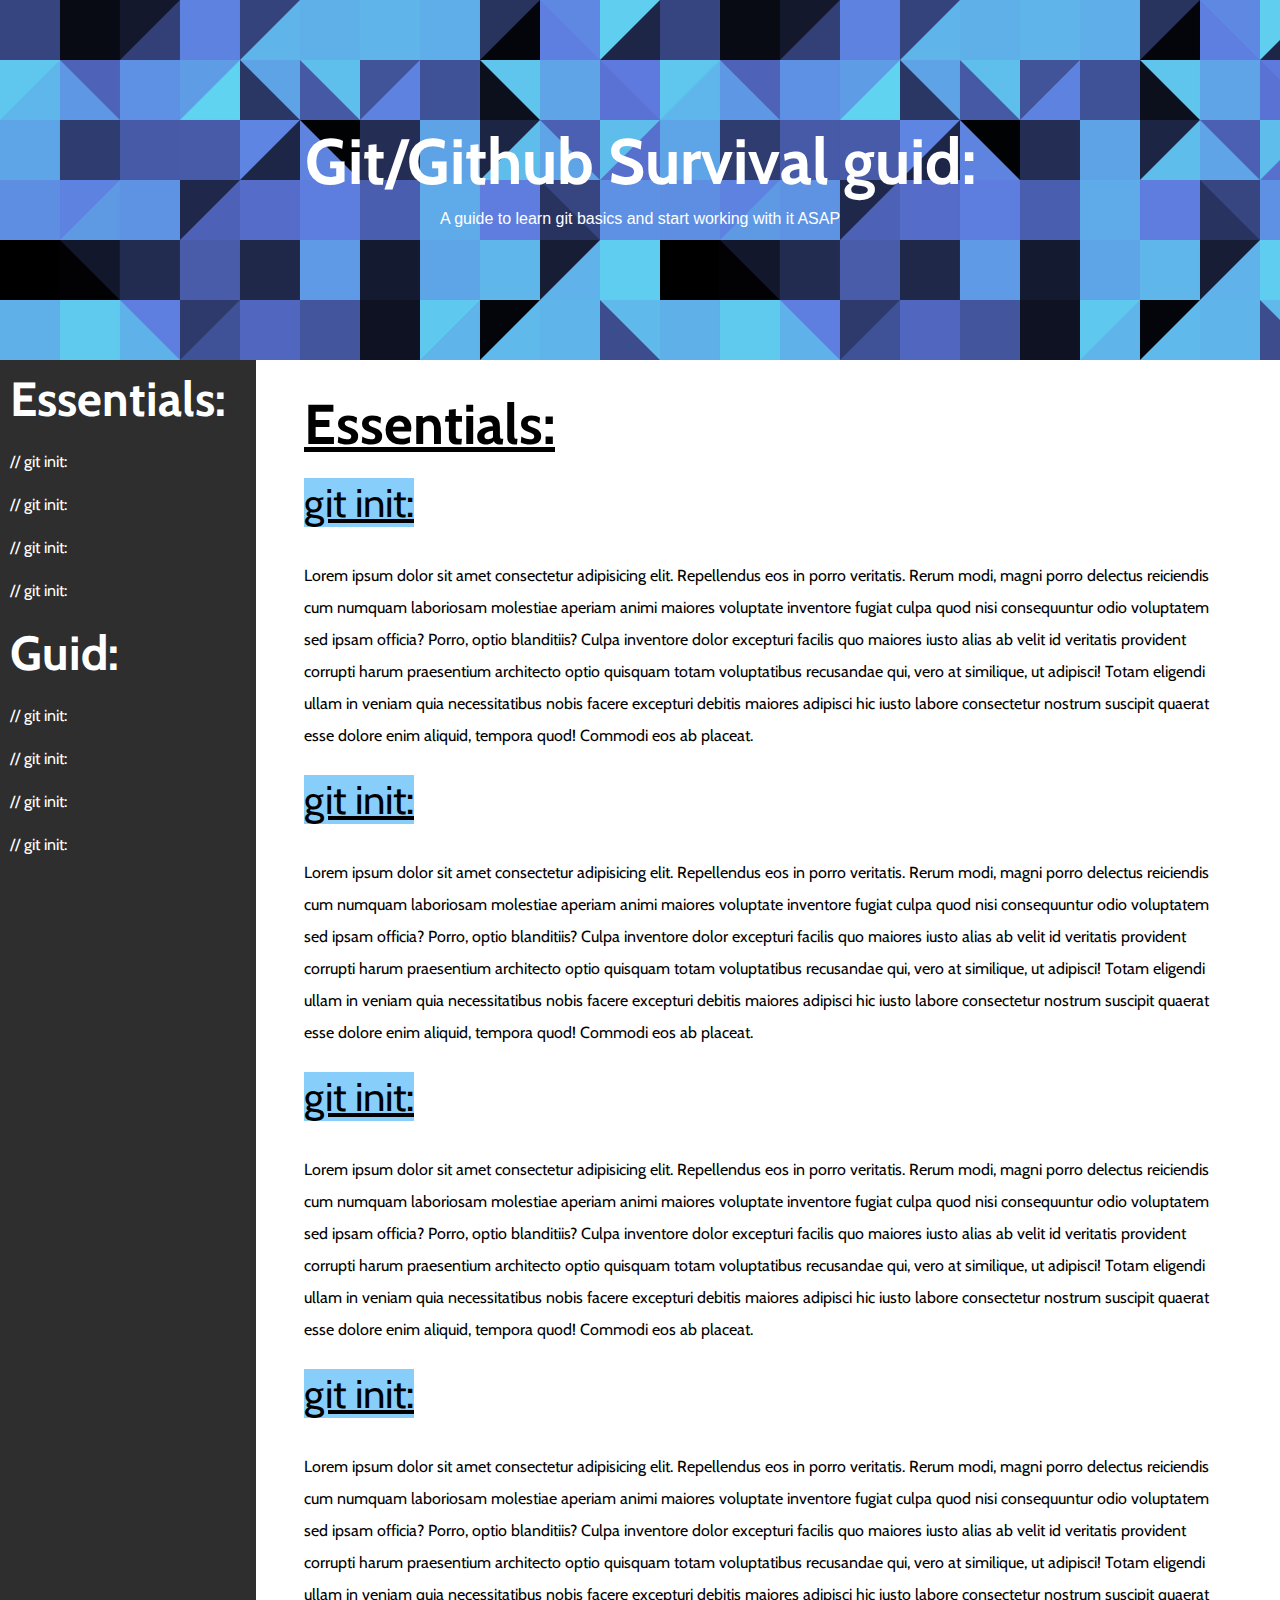
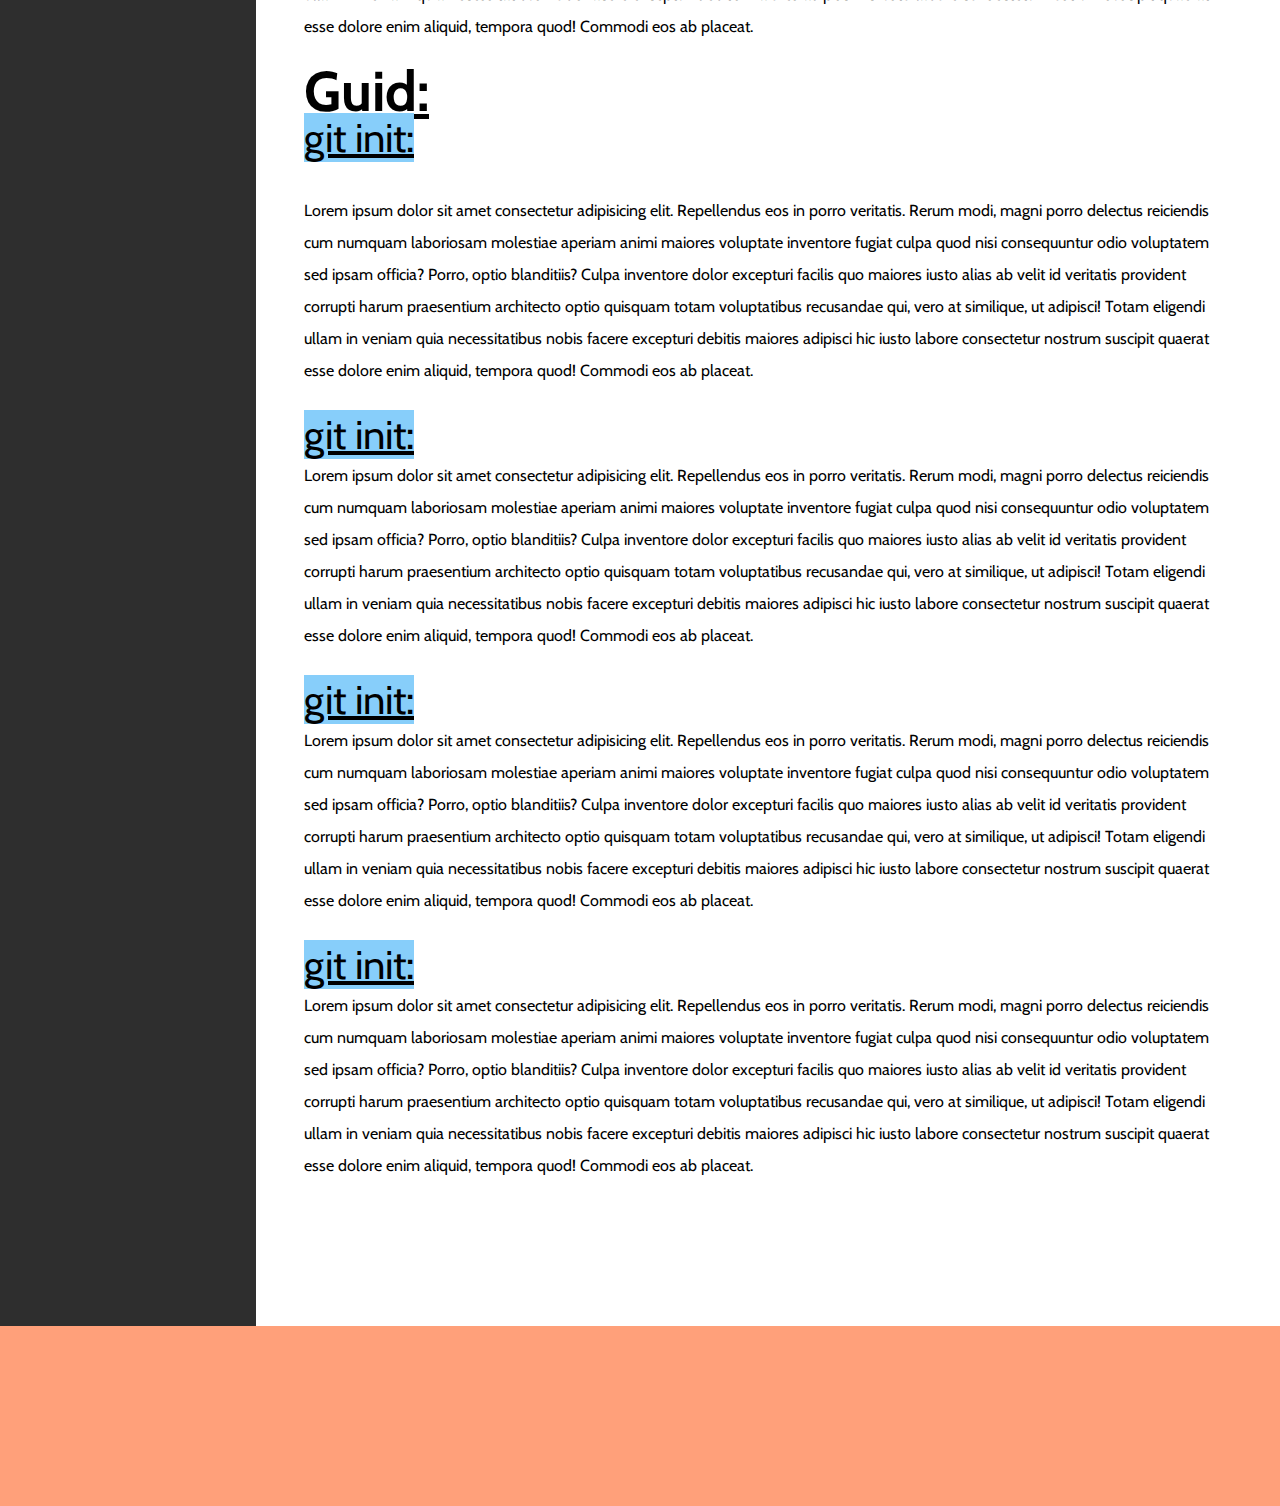
==== commit 83a4ed55: ".." ====
--- a/index.html
+++ b/index.html
@@ -1,141 +1,63 @@
 <!DOCTYPE html>
 <html lang="en">
-  <head>
-    <meta charset="UTF-8" />
-    <meta http-equiv="X-UA-Compatible" content="IE=edge" />
-    <meta name="viewport" content="width=device-width, initial-scale=1.0" />
+<head>
+    <meta charset="UTF-8">
+    <meta http-equiv="X-UA-Compatible" content="IE=edge">
+    <meta name="viewport" content="width=device-width, initial-scale=1.0">
     <title>Github survival guid</title>
     <!-- STYLE -->
-    <link rel="stylesheet" href="./sass.css" />
+    <link rel="stylesheet" href="./sass.css">
     <!-- STYLE -->
-
-    <!--overlay styling-->
-    <link rel="stylesheet" href="overlay.css" />
-  </head>
-  <body>
+</head>
+<body>
     <header>
-      <div class="overlay"></div>
-      <div class="content">
+        <div class="content">
         <h1>Git/Github Survival guid:</h1>
         <p>A guide to learn git basics and start working with it ASAP</p>
-      </div>
+    </div>
     </header>
-    <div class="sidebar"></div>
+    <div class="sidebar">
+    </div>
     <article>
-      <h1 class="title">Essentials:</h1>
-      <span class="sub">git init:</span>
+            <h1 class="title">Essentials:</h1>
+            
+            <span class="sub">git init:</span>
 
-      Lorem ipsum dolor sit amet consectetur adipisicing elit. Repellendus eos
-      in porro veritatis. Rerum modi, magni porro delectus reiciendis cum
-      numquam laboriosam molestiae aperiam animi maiores voluptate inventore
-      fugiat culpa quod nisi consequuntur odio voluptatem sed ipsam officia?
-      Porro, optio blanditiis? Culpa inventore dolor excepturi facilis quo
-      maiores iusto alias ab velit id veritatis provident corrupti harum
-      praesentium architecto optio quisquam totam voluptatibus recusandae qui,
-      vero at similique, ut adipisci! Totam eligendi ullam in veniam quia
-      necessitatibus nobis facere excepturi debitis maiores adipisci hic iusto
-      labore consectetur nostrum suscipit quaerat esse dolore enim aliquid,
-      tempora quod! Commodi eos ab placeat.
+            Lorem ipsum dolor sit amet consectetur adipisicing elit. Repellendus eos in porro veritatis. Rerum modi, magni porro delectus reiciendis cum numquam laboriosam molestiae aperiam animi maiores voluptate inventore fugiat culpa quod nisi consequuntur odio voluptatem sed ipsam officia? Porro, optio blanditiis? Culpa inventore dolor excepturi facilis quo maiores iusto alias ab velit id veritatis provident corrupti harum praesentium architecto optio quisquam totam voluptatibus recusandae qui, vero at similique, ut adipisci! Totam eligendi ullam in veniam quia necessitatibus nobis facere excepturi debitis maiores adipisci hic iusto labore consectetur nostrum suscipit quaerat esse dolore enim aliquid, tempora quod! Commodi eos ab placeat.
+            
+            <span class="sub">git init:</span>
 
-      <span class="sub">git init:</span>
+            Lorem ipsum dolor sit amet consectetur adipisicing elit. Repellendus eos in porro veritatis. Rerum modi, magni porro delectus reiciendis cum numquam laboriosam molestiae aperiam animi maiores voluptate inventore fugiat culpa quod nisi consequuntur odio voluptatem sed ipsam officia? Porro, optio blanditiis? Culpa inventore dolor excepturi facilis quo maiores iusto alias ab velit id veritatis provident corrupti harum praesentium architecto optio quisquam totam voluptatibus recusandae qui, vero at similique, ut adipisci! Totam eligendi ullam in veniam quia necessitatibus nobis facere excepturi debitis maiores adipisci hic iusto labore consectetur nostrum suscipit quaerat esse dolore enim aliquid, tempora quod! Commodi eos ab placeat.
+            
+            <span class="sub">git init:</span>
 
-      Lorem ipsum dolor sit amet consectetur adipisicing elit. Repellendus eos
-      in porro veritatis. Rerum modi, magni porro delectus reiciendis cum
-      numquam laboriosam molestiae aperiam animi maiores voluptate inventore
-      fugiat culpa quod nisi consequuntur odio voluptatem sed ipsam officia?
-      Porro, optio blanditiis? Culpa inventore dolor excepturi facilis quo
-      maiores iusto alias ab velit id veritatis provident corrupti harum
-      praesentium architecto optio quisquam totam voluptatibus recusandae qui,
-      vero at similique, ut adipisci! Totam eligendi ullam in veniam quia
-      necessitatibus nobis facere excepturi debitis maiores adipisci hic iusto
-      labore consectetur nostrum suscipit quaerat esse dolore enim aliquid,
-      tempora quod! Commodi eos ab placeat.
+            Lorem ipsum dolor sit amet consectetur adipisicing elit. Repellendus eos in porro veritatis. Rerum modi, magni porro delectus reiciendis cum numquam laboriosam molestiae aperiam animi maiores voluptate inventore fugiat culpa quod nisi consequuntur odio voluptatem sed ipsam officia? Porro, optio blanditiis? Culpa inventore dolor excepturi facilis quo maiores iusto alias ab velit id veritatis provident corrupti harum praesentium architecto optio quisquam totam voluptatibus recusandae qui, vero at similique, ut adipisci! Totam eligendi ullam in veniam quia necessitatibus nobis facere excepturi debitis maiores adipisci hic iusto labore consectetur nostrum suscipit quaerat esse dolore enim aliquid, tempora quod! Commodi eos ab placeat.
+            
+            <span class="sub">git init:</span>
 
-      <span class="sub">git init:</span>
+            Lorem ipsum dolor sit amet consectetur adipisicing elit. Repellendus eos in porro veritatis. Rerum modi, magni porro delectus reiciendis cum numquam laboriosam molestiae aperiam animi maiores voluptate inventore fugiat culpa quod nisi consequuntur odio voluptatem sed ipsam officia? Porro, optio blanditiis? Culpa inventore dolor excepturi facilis quo maiores iusto alias ab velit id veritatis provident corrupti harum praesentium architecto optio quisquam totam voluptatibus recusandae qui, vero at similique, ut adipisci! Totam eligendi ullam in veniam quia necessitatibus nobis facere excepturi debitis maiores adipisci hic iusto labore consectetur nostrum suscipit quaerat esse dolore enim aliquid, tempora quod! Commodi eos ab placeat.
+            
+            <h1 class="title">Guid:</h1>
+            <span class="sub">git init:</span>
 
-      Lorem ipsum dolor sit amet consectetur adipisicing elit. Repellendus eos
-      in porro veritatis. Rerum modi, magni porro delectus reiciendis cum
-      numquam laboriosam molestiae aperiam animi maiores voluptate inventore
-      fugiat culpa quod nisi consequuntur odio voluptatem sed ipsam officia?
-      Porro, optio blanditiis? Culpa inventore dolor excepturi facilis quo
-      maiores iusto alias ab velit id veritatis provident corrupti harum
-      praesentium architecto optio quisquam totam voluptatibus recusandae qui,
-      vero at similique, ut adipisci! Totam eligendi ullam in veniam quia
-      necessitatibus nobis facere excepturi debitis maiores adipisci hic iusto
-      labore consectetur nostrum suscipit quaerat esse dolore enim aliquid,
-      tempora quod! Commodi eos ab placeat.
-
-      <span class="sub">git init:</span>
-
-      Lorem ipsum dolor sit amet consectetur adipisicing elit. Repellendus eos
-      in porro veritatis. Rerum modi, magni porro delectus reiciendis cum
-      numquam laboriosam molestiae aperiam animi maiores voluptate inventore
-      fugiat culpa quod nisi consequuntur odio voluptatem sed ipsam officia?
-      Porro, optio blanditiis? Culpa inventore dolor excepturi facilis quo
-      maiores iusto alias ab velit id veritatis provident corrupti harum
-      praesentium architecto optio quisquam totam voluptatibus recusandae qui,
-      vero at similique, ut adipisci! Totam eligendi ullam in veniam quia
-      necessitatibus nobis facere excepturi debitis maiores adipisci hic iusto
-      labore consectetur nostrum suscipit quaerat esse dolore enim aliquid,
-      tempora quod! Commodi eos ab placeat.
-
-      <h1 class="title">Guid:</h1>
-      <span class="sub">git init:</span>
-
-      Lorem ipsum dolor sit amet consectetur adipisicing elit. Repellendus eos
-      in porro veritatis. Rerum modi, magni porro delectus reiciendis cum
-      numquam laboriosam molestiae aperiam animi maiores voluptate inventore
-      fugiat culpa quod nisi consequuntur odio voluptatem sed ipsam officia?
-      Porro, optio blanditiis? Culpa inventore dolor excepturi facilis quo
-      maiores iusto alias ab velit id veritatis provident corrupti harum
-      praesentium architecto optio quisquam totam voluptatibus recusandae qui,
-      vero at similique, ut adipisci! Totam eligendi ullam in veniam quia
-      necessitatibus nobis facere excepturi debitis maiores adipisci hic iusto
-      labore consectetur nostrum suscipit quaerat esse dolore enim aliquid,
-      tempora quod! Commodi eos ab placeat.
-
-      <span class="sub">git init:</span>
-      Lorem ipsum dolor sit amet consectetur adipisicing elit. Repellendus eos
-      in porro veritatis. Rerum modi, magni porro delectus reiciendis cum
-      numquam laboriosam molestiae aperiam animi maiores voluptate inventore
-      fugiat culpa quod nisi consequuntur odio voluptatem sed ipsam officia?
-      Porro, optio blanditiis? Culpa inventore dolor excepturi facilis quo
-      maiores iusto alias ab velit id veritatis provident corrupti harum
-      praesentium architecto optio quisquam totam voluptatibus recusandae qui,
-      vero at similique, ut adipisci! Totam eligendi ullam in veniam quia
-      necessitatibus nobis facere excepturi debitis maiores adipisci hic iusto
-      labore consectetur nostrum suscipit quaerat esse dolore enim aliquid,
-      tempora quod! Commodi eos ab placeat.
-
-      <span class="sub">git init:</span>
-      Lorem ipsum dolor sit amet consectetur adipisicing elit. Repellendus eos
-      in porro veritatis. Rerum modi, magni porro delectus reiciendis cum
-      numquam laboriosam molestiae aperiam animi maiores voluptate inventore
-      fugiat culpa quod nisi consequuntur odio voluptatem sed ipsam officia?
-      Porro, optio blanditiis? Culpa inventore dolor excepturi facilis quo
-      maiores iusto alias ab velit id veritatis provident corrupti harum
-      praesentium architecto optio quisquam totam voluptatibus recusandae qui,
-      vero at similique, ut adipisci! Totam eligendi ullam in veniam quia
-      necessitatibus nobis facere excepturi debitis maiores adipisci hic iusto
-      labore consectetur nostrum suscipit quaerat esse dolore enim aliquid,
-      tempora quod! Commodi eos ab placeat.
-
-      <span class="sub">git init:</span>
-      Lorem ipsum dolor sit amet consectetur adipisicing elit. Repellendus eos
-      in porro veritatis. Rerum modi, magni porro delectus reiciendis cum
-      numquam laboriosam molestiae aperiam animi maiores voluptate inventore
-      fugiat culpa quod nisi consequuntur odio voluptatem sed ipsam officia?
-      Porro, optio blanditiis? Culpa inventore dolor excepturi facilis quo
-      maiores iusto alias ab velit id veritatis provident corrupti harum
-      praesentium architecto optio quisquam totam voluptatibus recusandae qui,
-      vero at similique, ut adipisci! Totam eligendi ullam in veniam quia
-      necessitatibus nobis facere excepturi debitis maiores adipisci hic iusto
-      labore consectetur nostrum suscipit quaerat esse dolore enim aliquid,
-      tempora quod! Commodi eos ab placeat.
+            Lorem ipsum dolor sit amet consectetur adipisicing elit. Repellendus eos in porro veritatis. Rerum modi, magni porro delectus reiciendis cum numquam laboriosam molestiae aperiam animi maiores voluptate inventore fugiat culpa quod nisi consequuntur odio voluptatem sed ipsam officia? Porro, optio blanditiis? Culpa inventore dolor excepturi facilis quo maiores iusto alias ab velit id veritatis provident corrupti harum praesentium architecto optio quisquam totam voluptatibus recusandae qui, vero at similique, ut adipisci! Totam eligendi ullam in veniam quia necessitatibus nobis facere excepturi debitis maiores adipisci hic iusto labore consectetur nostrum suscipit quaerat esse dolore enim aliquid, tempora quod! Commodi eos ab placeat.
+            
+            <span class="sub">git init:</span>
+            Lorem ipsum dolor sit amet consectetur adipisicing elit. Repellendus eos in porro veritatis. Rerum modi, magni porro delectus reiciendis cum numquam laboriosam molestiae aperiam animi maiores voluptate inventore fugiat culpa quod nisi consequuntur odio voluptatem sed ipsam officia? Porro, optio blanditiis? Culpa inventore dolor excepturi facilis quo maiores iusto alias ab velit id veritatis provident corrupti harum praesentium architecto optio quisquam totam voluptatibus recusandae qui, vero at similique, ut adipisci! Totam eligendi ullam in veniam quia necessitatibus nobis facere excepturi debitis maiores adipisci hic iusto labore consectetur nostrum suscipit quaerat esse dolore enim aliquid, tempora quod! Commodi eos ab placeat.
+            
+            <span class="sub">git init:</span>
+            Lorem ipsum dolor sit amet consectetur adipisicing elit. Repellendus eos in porro veritatis. Rerum modi, magni porro delectus reiciendis cum numquam laboriosam molestiae aperiam animi maiores voluptate inventore fugiat culpa quod nisi consequuntur odio voluptatem sed ipsam officia? Porro, optio blanditiis? Culpa inventore dolor excepturi facilis quo maiores iusto alias ab velit id veritatis provident corrupti harum praesentium architecto optio quisquam totam voluptatibus recusandae qui, vero at similique, ut adipisci! Totam eligendi ullam in veniam quia necessitatibus nobis facere excepturi debitis maiores adipisci hic iusto labore consectetur nostrum suscipit quaerat esse dolore enim aliquid, tempora quod! Commodi eos ab placeat.
+            
+            <span class="sub">git init:</span>
+            Lorem ipsum dolor sit amet consectetur adipisicing elit. Repellendus eos in porro veritatis. Rerum modi, magni porro delectus reiciendis cum numquam laboriosam molestiae aperiam animi maiores voluptate inventore fugiat culpa quod nisi consequuntur odio voluptatem sed ipsam officia? Porro, optio blanditiis? Culpa inventore dolor excepturi facilis quo maiores iusto alias ab velit id veritatis provident corrupti harum praesentium architecto optio quisquam totam voluptatibus recusandae qui, vero at similique, ut adipisci! Totam eligendi ullam in veniam quia necessitatibus nobis facere excepturi debitis maiores adipisci hic iusto labore consectetur nostrum suscipit quaerat esse dolore enim aliquid, tempora quod! Commodi eos ab placeat.
+            
+           
+            
+            
     </article>
     <footer></footer>
     <!-- SCRIPTS -->
     <script src="./script.js"></script>
     <!-- SCRIPTS -->
-  </body>
-</html>
+</body>
+</html>--- a/sass.css
+++ b/sass.css
@@ -78,11 +78,14 @@
 
 article .title {
   font-size: 3.5rem;
+  display: inline-block;
+  text-decoration: underline;
 }
 
 article span {
-  background: lightblue;
   font-size: 2.5rem;
+  background-color: lightskyblue;
+  text-decoration: underline;
 }
 
 footer {
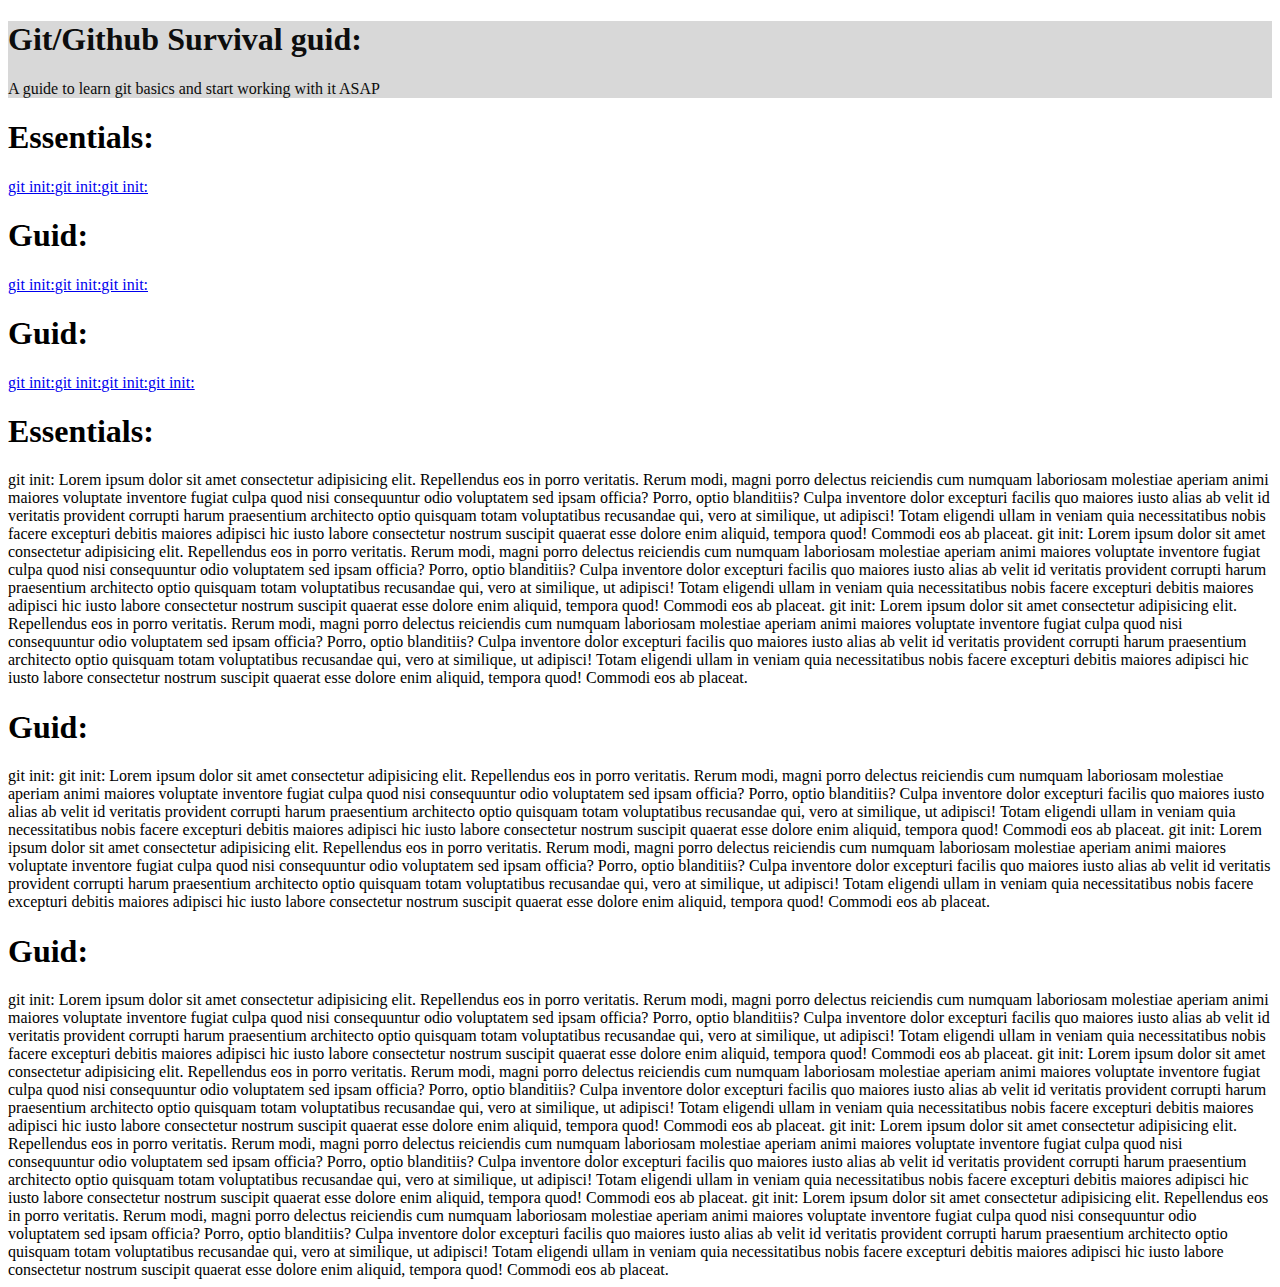
==== commit be1b41cf: "merging.." ====
--- a/index.html
+++ b/index.html
@@ -1,35 +1,43 @@
 <!DOCTYPE html>
 <html lang="en">
-<head>
-    <meta charset="UTF-8">
-    <meta http-equiv="X-UA-Compatible" content="IE=edge">
-    <meta name="viewport" content="width=device-width, initial-scale=1.0">
+  <head>
+    <meta charset="UTF-8" />
+    <meta http-equiv="X-UA-Compatible" content="IE=edge" />
+    <meta name="viewport" content="width=device-width, initial-scale=1.0" />
     <title>Github survival guid</title>
     <!-- STYLE -->
-    <link rel="stylesheet" href="./sass.css">
+    <link rel="stylesheet" href="./sass.css" />
     <!-- STYLE -->
-</head>
-<body>
+
+    <!--overlay styling-->
+    <link rel="stylesheet" href="overlay.css" />
+  </head>
+  <body>
     <header>
-        <div class="content">
+      <div class="overlay"></div>
+      <div class="content">
         <h1>Git/Github Survival guid:</h1>
         <p>A guide to learn git basics and start working with it ASAP</p>
-    </div>
+      </div>
     </header>
-    <div class="sidebar">
-    </div>
+    <div class="sidebar"></div>
     <article>
-            <h1 class="title">Essentials:</h1>
-            
-            <span class="sub">git init:</span>
+      <h1 class="title">Essentials:</h1>
+      <span class="sub">git init:</span>
 
-            Lorem ipsum dolor sit amet consectetur adipisicing elit. Repellendus eos in porro veritatis. Rerum modi, magni porro delectus reiciendis cum numquam laboriosam molestiae aperiam animi maiores voluptate inventore fugiat culpa quod nisi consequuntur odio voluptatem sed ipsam officia? Porro, optio blanditiis? Culpa inventore dolor excepturi facilis quo maiores iusto alias ab velit id veritatis provident corrupti harum praesentium architecto optio quisquam totam voluptatibus recusandae qui, vero at similique, ut adipisci! Totam eligendi ullam in veniam quia necessitatibus nobis facere excepturi debitis maiores adipisci hic iusto labore consectetur nostrum suscipit quaerat esse dolore enim aliquid, tempora quod! Commodi eos ab placeat.
-            
-            <span class="sub">git init:</span>
+      Lorem ipsum dolor sit amet consectetur adipisicing elit. Repellendus eos
+      in porro veritatis. Rerum modi, magni porro delectus reiciendis cum
+      numquam laboriosam molestiae aperiam animi maiores voluptate inventore
+      fugiat culpa quod nisi consequuntur odio voluptatem sed ipsam officia?
+      Porro, optio blanditiis? Culpa inventore dolor excepturi facilis quo
+      maiores iusto alias ab velit id veritatis provident corrupti harum
+      praesentium architecto optio quisquam totam voluptatibus recusandae qui,
+      vero at similique, ut adipisci! Totam eligendi ullam in veniam quia
+      necessitatibus nobis facere excepturi debitis maiores adipisci hic iusto
+      labore consectetur nostrum suscipit quaerat esse dolore enim aliquid,
+      tempora quod! Commodi eos ab placeat.
 
-            Lorem ipsum dolor sit amet consectetur adipisicing elit. Repellendus eos in porro veritatis. Rerum modi, magni porro delectus reiciendis cum numquam laboriosam molestiae aperiam animi maiores voluptate inventore fugiat culpa quod nisi consequuntur odio voluptatem sed ipsam officia? Porro, optio blanditiis? Culpa inventore dolor excepturi facilis quo maiores iusto alias ab velit id veritatis provident corrupti harum praesentium architecto optio quisquam totam voluptatibus recusandae qui, vero at similique, ut adipisci! Totam eligendi ullam in veniam quia necessitatibus nobis facere excepturi debitis maiores adipisci hic iusto labore consectetur nostrum suscipit quaerat esse dolore enim aliquid, tempora quod! Commodi eos ab placeat.
-            
-            <span class="sub">git init:</span>
+      <span class="sub">git init:</span>
 
             Lorem ipsum dolor sit amet consectetur adipisicing elit. Repellendus eos in porro veritatis. Rerum modi, magni porro delectus reiciendis cum numquam laboriosam molestiae aperiam animi maiores voluptate inventore fugiat culpa quod nisi consequuntur odio voluptatem sed ipsam officia? Porro, optio blanditiis? Culpa inventore dolor excepturi facilis quo maiores iusto alias ab velit id veritatis provident corrupti harum praesentium architecto optio quisquam totam voluptatibus recusandae qui, vero at similique, ut adipisci! Totam eligendi ullam in veniam quia necessitatibus nobis facere excepturi debitis maiores adipisci hic iusto labore consectetur nostrum suscipit quaerat esse dolore enim aliquid, tempora quod! Commodi eos ab placeat.
             
@@ -40,24 +48,91 @@
             <h1 class="title">Guid:</h1>
             <span class="sub">git init:</span>
 
-            Lorem ipsum dolor sit amet consectetur adipisicing elit. Repellendus eos in porro veritatis. Rerum modi, magni porro delectus reiciendis cum numquam laboriosam molestiae aperiam animi maiores voluptate inventore fugiat culpa quod nisi consequuntur odio voluptatem sed ipsam officia? Porro, optio blanditiis? Culpa inventore dolor excepturi facilis quo maiores iusto alias ab velit id veritatis provident corrupti harum praesentium architecto optio quisquam totam voluptatibus recusandae qui, vero at similique, ut adipisci! Totam eligendi ullam in veniam quia necessitatibus nobis facere excepturi debitis maiores adipisci hic iusto labore consectetur nostrum suscipit quaerat esse dolore enim aliquid, tempora quod! Commodi eos ab placeat.
-            
-            <span class="sub">git init:</span>
-            Lorem ipsum dolor sit amet consectetur adipisicing elit. Repellendus eos in porro veritatis. Rerum modi, magni porro delectus reiciendis cum numquam laboriosam molestiae aperiam animi maiores voluptate inventore fugiat culpa quod nisi consequuntur odio voluptatem sed ipsam officia? Porro, optio blanditiis? Culpa inventore dolor excepturi facilis quo maiores iusto alias ab velit id veritatis provident corrupti harum praesentium architecto optio quisquam totam voluptatibus recusandae qui, vero at similique, ut adipisci! Totam eligendi ullam in veniam quia necessitatibus nobis facere excepturi debitis maiores adipisci hic iusto labore consectetur nostrum suscipit quaerat esse dolore enim aliquid, tempora quod! Commodi eos ab placeat.
-            
-            <span class="sub">git init:</span>
-            Lorem ipsum dolor sit amet consectetur adipisicing elit. Repellendus eos in porro veritatis. Rerum modi, magni porro delectus reiciendis cum numquam laboriosam molestiae aperiam animi maiores voluptate inventore fugiat culpa quod nisi consequuntur odio voluptatem sed ipsam officia? Porro, optio blanditiis? Culpa inventore dolor excepturi facilis quo maiores iusto alias ab velit id veritatis provident corrupti harum praesentium architecto optio quisquam totam voluptatibus recusandae qui, vero at similique, ut adipisci! Totam eligendi ullam in veniam quia necessitatibus nobis facere excepturi debitis maiores adipisci hic iusto labore consectetur nostrum suscipit quaerat esse dolore enim aliquid, tempora quod! Commodi eos ab placeat.
-            
-            <span class="sub">git init:</span>
-            Lorem ipsum dolor sit amet consectetur adipisicing elit. Repellendus eos in porro veritatis. Rerum modi, magni porro delectus reiciendis cum numquam laboriosam molestiae aperiam animi maiores voluptate inventore fugiat culpa quod nisi consequuntur odio voluptatem sed ipsam officia? Porro, optio blanditiis? Culpa inventore dolor excepturi facilis quo maiores iusto alias ab velit id veritatis provident corrupti harum praesentium architecto optio quisquam totam voluptatibus recusandae qui, vero at similique, ut adipisci! Totam eligendi ullam in veniam quia necessitatibus nobis facere excepturi debitis maiores adipisci hic iusto labore consectetur nostrum suscipit quaerat esse dolore enim aliquid, tempora quod! Commodi eos ab placeat.
-            
-           
-            
-            
+      <span class="sub">git init:</span>
+
+      Lorem ipsum dolor sit amet consectetur adipisicing elit. Repellendus eos
+      in porro veritatis. Rerum modi, magni porro delectus reiciendis cum
+      numquam laboriosam molestiae aperiam animi maiores voluptate inventore
+      fugiat culpa quod nisi consequuntur odio voluptatem sed ipsam officia?
+      Porro, optio blanditiis? Culpa inventore dolor excepturi facilis quo
+      maiores iusto alias ab velit id veritatis provident corrupti harum
+      praesentium architecto optio quisquam totam voluptatibus recusandae qui,
+      vero at similique, ut adipisci! Totam eligendi ullam in veniam quia
+      necessitatibus nobis facere excepturi debitis maiores adipisci hic iusto
+      labore consectetur nostrum suscipit quaerat esse dolore enim aliquid,
+      tempora quod! Commodi eos ab placeat.
+
+      <span class="sub">git init:</span>
+
+      Lorem ipsum dolor sit amet consectetur adipisicing elit. Repellendus eos
+      in porro veritatis. Rerum modi, magni porro delectus reiciendis cum
+      numquam laboriosam molestiae aperiam animi maiores voluptate inventore
+      fugiat culpa quod nisi consequuntur odio voluptatem sed ipsam officia?
+      Porro, optio blanditiis? Culpa inventore dolor excepturi facilis quo
+      maiores iusto alias ab velit id veritatis provident corrupti harum
+      praesentium architecto optio quisquam totam voluptatibus recusandae qui,
+      vero at similique, ut adipisci! Totam eligendi ullam in veniam quia
+      necessitatibus nobis facere excepturi debitis maiores adipisci hic iusto
+      labore consectetur nostrum suscipit quaerat esse dolore enim aliquid,
+      tempora quod! Commodi eos ab placeat.
+
+      <h1 class="title">Guid:</h1>
+      <span class="sub">git init:</span>
+
+      Lorem ipsum dolor sit amet consectetur adipisicing elit. Repellendus eos
+      in porro veritatis. Rerum modi, magni porro delectus reiciendis cum
+      numquam laboriosam molestiae aperiam animi maiores voluptate inventore
+      fugiat culpa quod nisi consequuntur odio voluptatem sed ipsam officia?
+      Porro, optio blanditiis? Culpa inventore dolor excepturi facilis quo
+      maiores iusto alias ab velit id veritatis provident corrupti harum
+      praesentium architecto optio quisquam totam voluptatibus recusandae qui,
+      vero at similique, ut adipisci! Totam eligendi ullam in veniam quia
+      necessitatibus nobis facere excepturi debitis maiores adipisci hic iusto
+      labore consectetur nostrum suscipit quaerat esse dolore enim aliquid,
+      tempora quod! Commodi eos ab placeat.
+
+      <span class="sub">git init:</span>
+      Lorem ipsum dolor sit amet consectetur adipisicing elit. Repellendus eos
+      in porro veritatis. Rerum modi, magni porro delectus reiciendis cum
+      numquam laboriosam molestiae aperiam animi maiores voluptate inventore
+      fugiat culpa quod nisi consequuntur odio voluptatem sed ipsam officia?
+      Porro, optio blanditiis? Culpa inventore dolor excepturi facilis quo
+      maiores iusto alias ab velit id veritatis provident corrupti harum
+      praesentium architecto optio quisquam totam voluptatibus recusandae qui,
+      vero at similique, ut adipisci! Totam eligendi ullam in veniam quia
+      necessitatibus nobis facere excepturi debitis maiores adipisci hic iusto
+      labore consectetur nostrum suscipit quaerat esse dolore enim aliquid,
+      tempora quod! Commodi eos ab placeat.
+
+      <span class="sub">git init:</span>
+      Lorem ipsum dolor sit amet consectetur adipisicing elit. Repellendus eos
+      in porro veritatis. Rerum modi, magni porro delectus reiciendis cum
+      numquam laboriosam molestiae aperiam animi maiores voluptate inventore
+      fugiat culpa quod nisi consequuntur odio voluptatem sed ipsam officia?
+      Porro, optio blanditiis? Culpa inventore dolor excepturi facilis quo
+      maiores iusto alias ab velit id veritatis provident corrupti harum
+      praesentium architecto optio quisquam totam voluptatibus recusandae qui,
+      vero at similique, ut adipisci! Totam eligendi ullam in veniam quia
+      necessitatibus nobis facere excepturi debitis maiores adipisci hic iusto
+      labore consectetur nostrum suscipit quaerat esse dolore enim aliquid,
+      tempora quod! Commodi eos ab placeat.
+
+      <span class="sub">git init:</span>
+      Lorem ipsum dolor sit amet consectetur adipisicing elit. Repellendus eos
+      in porro veritatis. Rerum modi, magni porro delectus reiciendis cum
+      numquam laboriosam molestiae aperiam animi maiores voluptate inventore
+      fugiat culpa quod nisi consequuntur odio voluptatem sed ipsam officia?
+      Porro, optio blanditiis? Culpa inventore dolor excepturi facilis quo
+      maiores iusto alias ab velit id veritatis provident corrupti harum
+      praesentium architecto optio quisquam totam voluptatibus recusandae qui,
+      vero at similique, ut adipisci! Totam eligendi ullam in veniam quia
+      necessitatibus nobis facere excepturi debitis maiores adipisci hic iusto
+      labore consectetur nostrum suscipit quaerat esse dolore enim aliquid,
+      tempora quod! Commodi eos ab placeat.
     </article>
     <footer></footer>
     <!-- SCRIPTS -->
     <script src="./script.js"></script>
     <!-- SCRIPTS -->
-</body>
-</html>+  </body>
+</html>
--- a/sass.css
+++ b/sass.css
@@ -1,165 +1 @@
-/***** VARIABLES/Fonts_import *****/
-@import url("https://fonts.googleapis.com/css2?family=Cabin:wght@500&display=swap");
-/***** End VARIABLES *****/
-* {
-  -webkit-box-sizing: border-box;
-          box-sizing: border-box;
-  padding: 0;
-  margin: 0;
-  font-family: 'Cabin', sans-serif;
-  text-decoration: none;
-  color: black;
-}
-
-/***** functions *****/
-/***** End functions *****/
-body {
-  display: -ms-grid;
-  display: grid;
-  -ms-grid-columns: 1fr 4fr;
-      grid-template-columns: 1fr 4fr;
-  -ms-grid-rows: 40vh minmax(100vh, auto) 20vh;
-      grid-template-rows: 40vh minmax(100vh, auto) 20vh;
-}
-
-header {
-  background-image: url("./Assets/patternpad(5).svg");
-  grid-column: 1/-1;
-  display: -webkit-box;
-  display: -ms-flexbox;
-  display: flex;
-  -webkit-box-pack: center;
-      -ms-flex-pack: center;
-          justify-content: center;
-  -webkit-box-align: center;
-      -ms-flex-align: center;
-          align-items: center;
-  text-align: center;
-}
-
-header h1 {
-  font-size: 4rem;
-  color: white;
-}
-
-header p {
-  color: white;
-  font-size: 1rem;
-  font-family: sans-serif;
-  padding: 10px 0px;
-}
-
-.sidebar {
-  background: #2e2e2e;
-  padding: 10px;
-}
-
-.sidebar .title {
-  color: white;
-  font-size: 3rem;
-}
-
-.sidebar .sub {
-  display: block;
-  margin: 1.5rem 0;
-  font-size: 1rem;
-  color: white;
-}
-
-.sidebar .sub::before {
-  content: "// ";
-}
-
-article {
-  white-space: pre-line;
-  line-height: 2rem;
-  padding: 1rem 3rem;
-}
-
-article .title {
-  font-size: 3.5rem;
-  display: inline-block;
-  text-decoration: underline;
-}
-
-article span {
-  font-size: 2.5rem;
-  background-color: lightskyblue;
-  text-decoration: underline;
-}
-
-footer {
-  background-color: lightsalmon;
-  grid-column: 1/-1;
-}
-
-/***** Media quieres *****/
-/* Smartphones (portrait and landscape) ----------- */
-@media only screen and (min-device-width: 290px) and (max-device-width: 480px) {
-  body {
-    display: -ms-grid;
-    display: grid;
-    -ms-grid-columns: 1fr;
-        grid-template-columns: 1fr;
-    -ms-grid-rows: 30vh minmax(100vh, auto) 20vh;
-        grid-template-rows: 30vh minmax(100vh, auto) 20vh;
-  }
-  /*** Header ***/
-  header {
-    padding: 1rem 0.8rem;
-    text-align: start;
-  }
-  header h1 {
-    font-size: 2.5rem;
-    margin-top: 1rem;
-  }
-  header p {
-    font-size: 0.75rem;
-    margin: 10px 0px;
-  }
-  /*** Article ***/
-  article {
-    padding: 0.5rem 1rem;
-  }
-  /*** Sidebar ***/
-  .sidebar {
-    display: none;
-  }
-}
-
-/* iPads (portrait and landscape) ----------- */
-@media only screen and (min-device-width: 480px) and (max-device-width: 1024px) {
-  body {
-    display: -ms-grid;
-    display: grid;
-    -ms-grid-columns: 1fr;
-        grid-template-columns: 1fr;
-    -ms-grid-rows: 30vh minmax(100vh, auto) 20vh;
-        grid-template-rows: 30vh minmax(100vh, auto) 20vh;
-  }
-  /*** Header ***/
-  header h1 {
-    font-size: 2rem;
-  }
-  /*** Article ***/
-  article {
-    padding: none;
-  }
-  /*** Sidebar ***/
-  .sidebar {
-    display: none;
-  }
-}
-
-/* Desktops and laptops ----------- */
-@media only screen and (min-width: 1224px) {
-  /* Styles */
-}
-
-/* Large screens ----------- */
-@media only screen and (min-width: 1824px) {
-  /* Styles */
-}
-
-/***** End Media quieres *****/
-/*# sourceMappingURL=sass.css.map */+                                                                                                                                                                                                                                                                                                                                                                                                                                                                                                                                                                                                                                                                                                                                                                                                                                                                                                                                                                                                                                                                                                                                                                                                                                                                                                                                                                                                                                                                                                                                                                                                                                                                                                                                                                                                                                                                                                                                                                                                                                                                                                                                                                                                                                                                                                                                                                                                                                                                                                                                                                                                                                                                                                                                                                                                                                                                                                                                                                                                                                                                                                                                                                                                                                                                                                                                                                                                                                                      --- a/overlay.css
+++ b/overlay.css
@@ -0,0 +1,16 @@
+header {
+  position: relative;
+}
+
+header .overlay {
+  top: 0;
+  left: 0;
+  width: 100%;
+  height: 100%;
+  position: absolute;
+  background-color: rgba(66, 63, 63, 0.203);
+}
+
+header .content{
+    z-index: 99;
+}
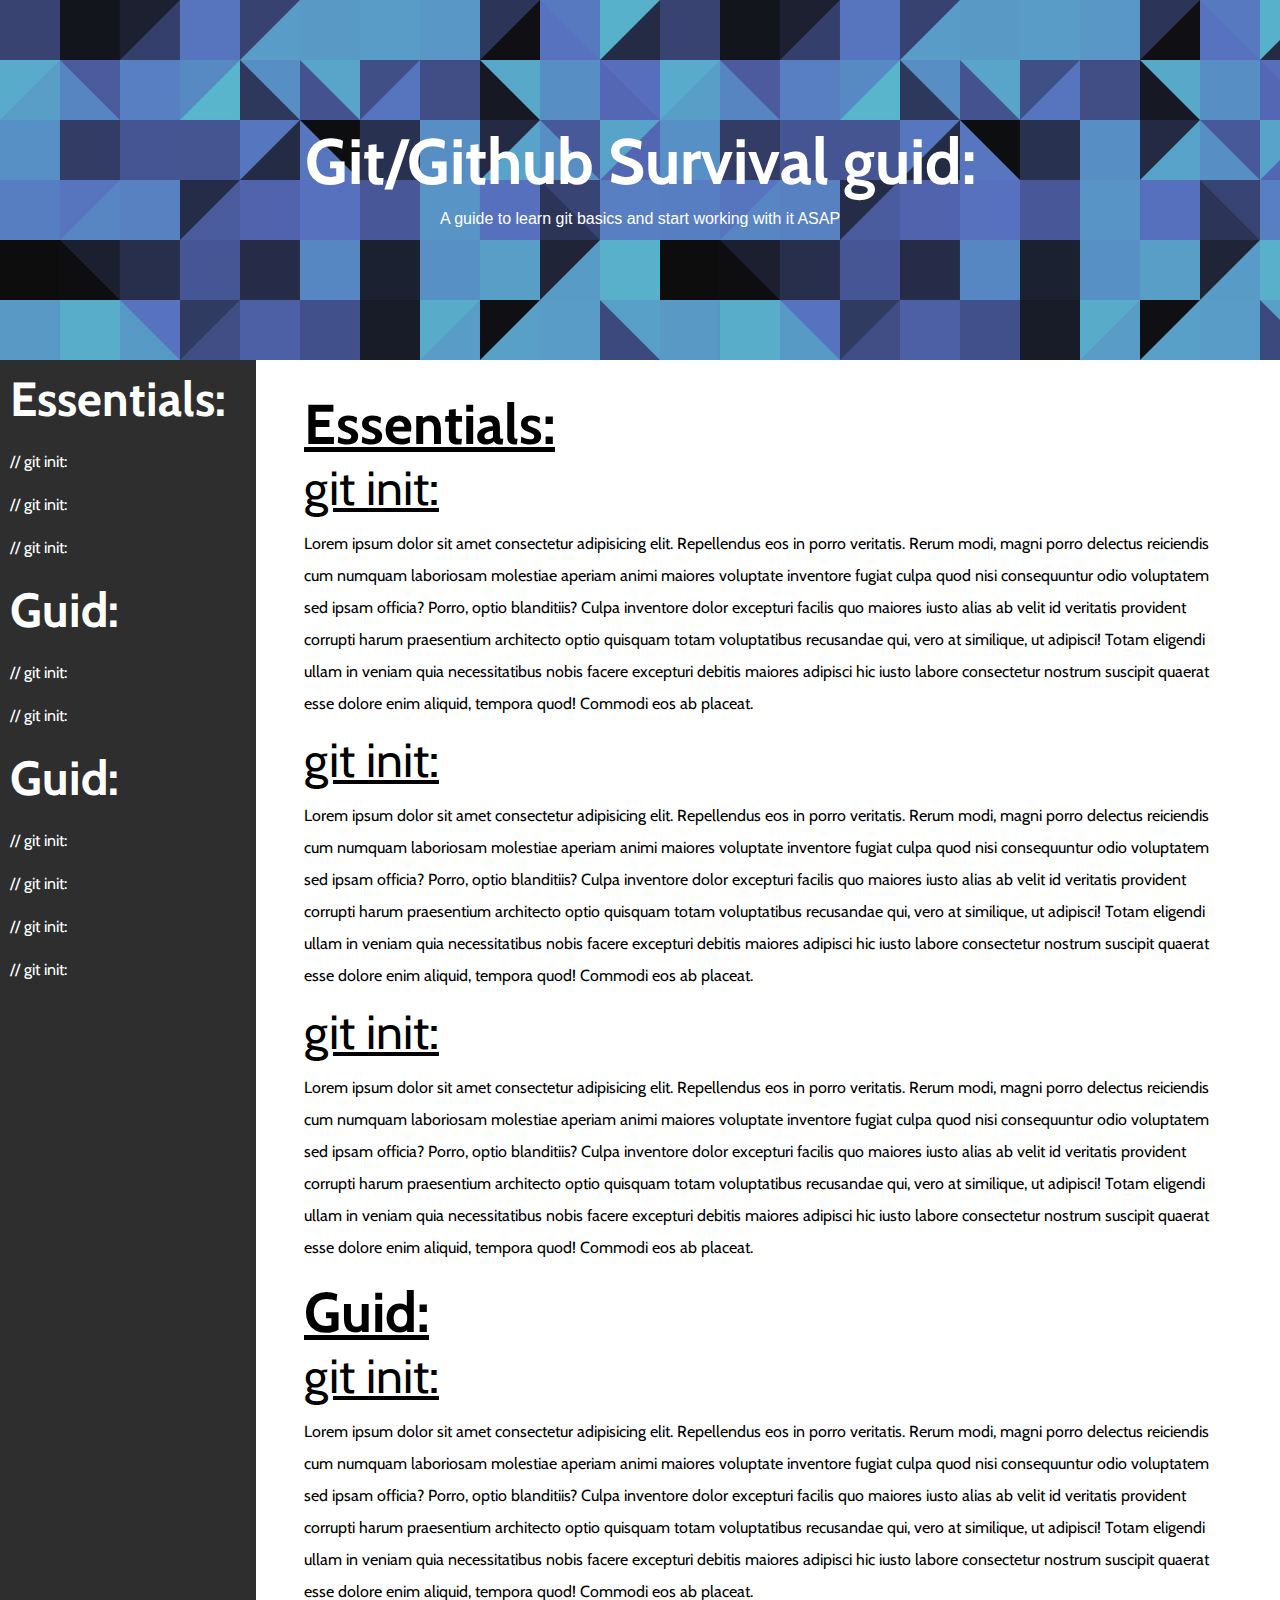
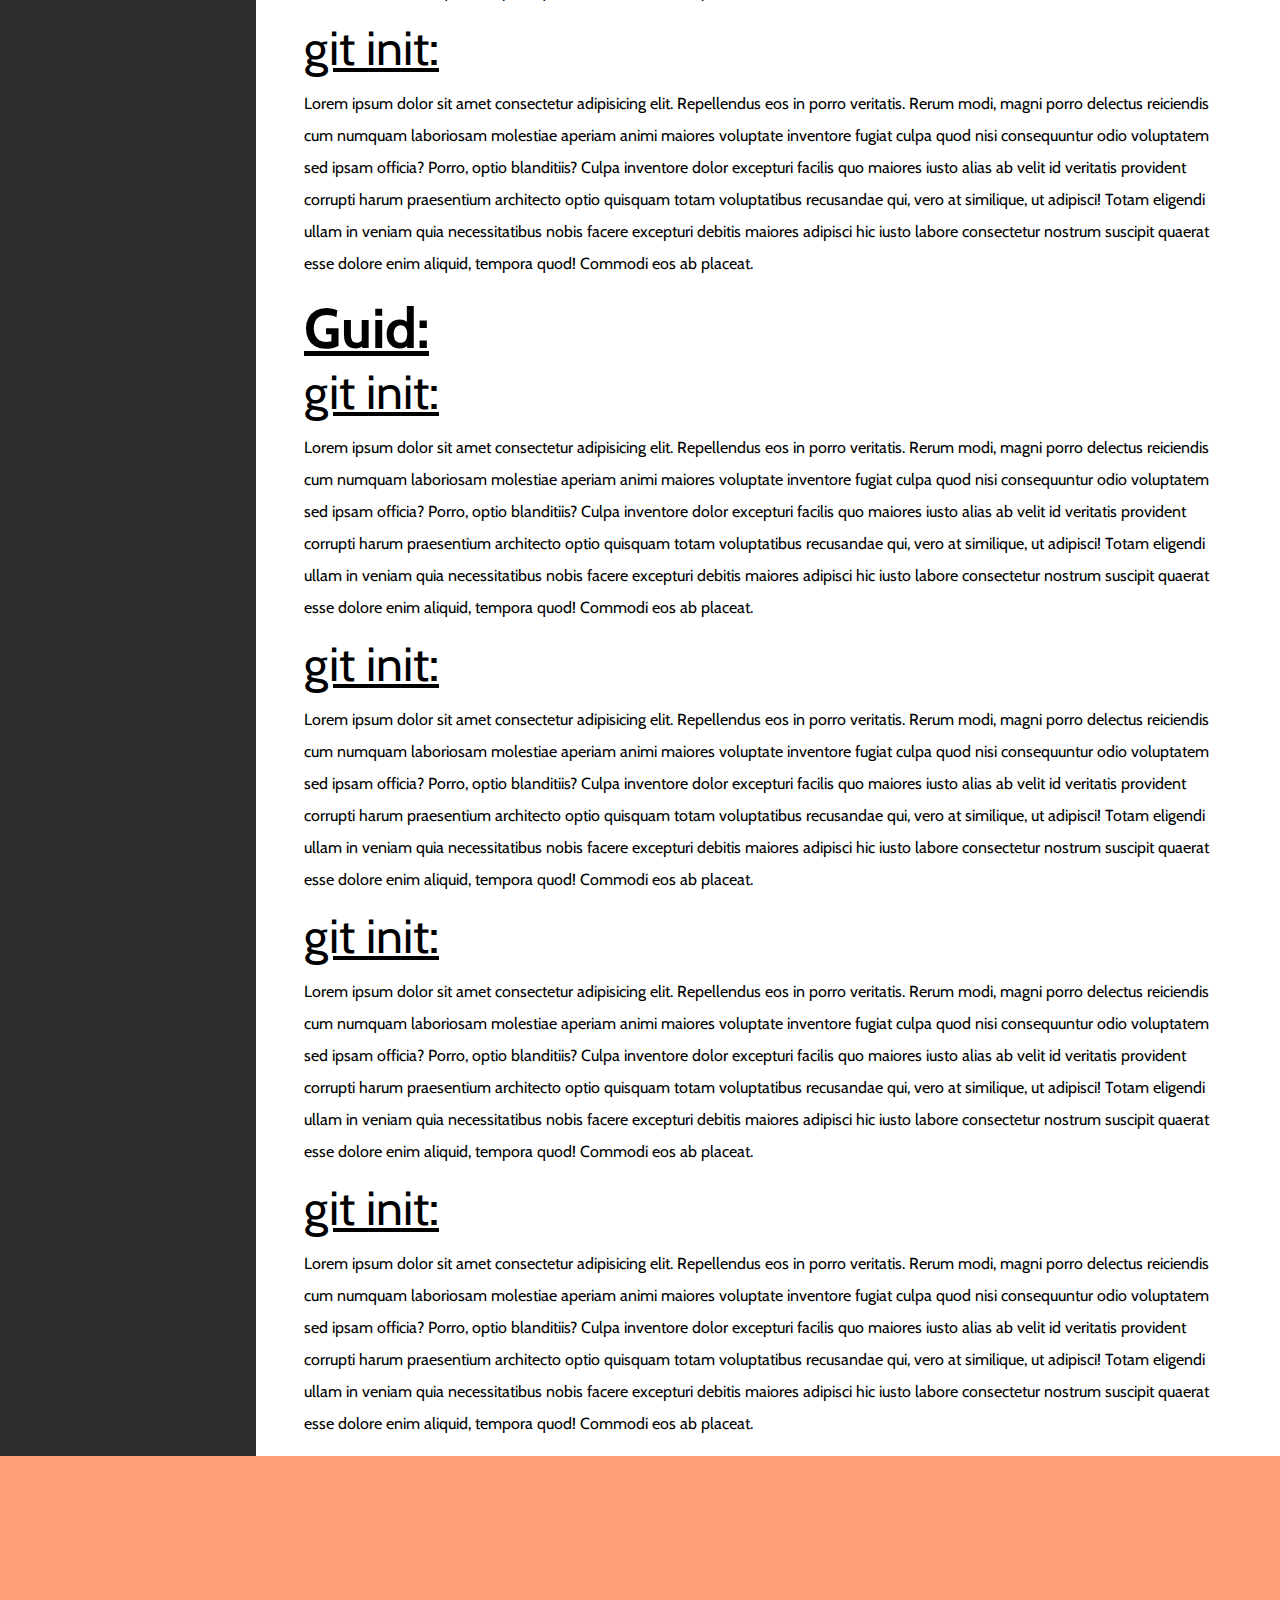
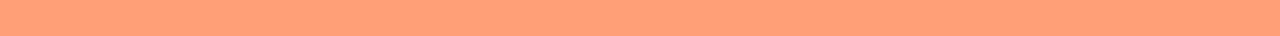
==== commit a08c17f0: "fix text" ====
--- a/index.html
+++ b/index.html
@@ -23,7 +23,7 @@
     <div class="sidebar"></div>
     <article>
       <h1 class="title">Essentials:</h1>
-      <span class="sub">git init:</span>
+      <div class="sub">git init:</div>
 
       Lorem ipsum dolor sit amet consectetur adipisicing elit. Repellendus eos
       in porro veritatis. Rerum modi, magni porro delectus reiciendis cum
@@ -37,18 +37,17 @@
       labore consectetur nostrum suscipit quaerat esse dolore enim aliquid,
       tempora quod! Commodi eos ab placeat.
 
-      <span class="sub">git init:</span>
+      <div class="sub">git init:</div>
 
             Lorem ipsum dolor sit amet consectetur adipisicing elit. Repellendus eos in porro veritatis. Rerum modi, magni porro delectus reiciendis cum numquam laboriosam molestiae aperiam animi maiores voluptate inventore fugiat culpa quod nisi consequuntur odio voluptatem sed ipsam officia? Porro, optio blanditiis? Culpa inventore dolor excepturi facilis quo maiores iusto alias ab velit id veritatis provident corrupti harum praesentium architecto optio quisquam totam voluptatibus recusandae qui, vero at similique, ut adipisci! Totam eligendi ullam in veniam quia necessitatibus nobis facere excepturi debitis maiores adipisci hic iusto labore consectetur nostrum suscipit quaerat esse dolore enim aliquid, tempora quod! Commodi eos ab placeat.
             
-            <span class="sub">git init:</span>
+            <div class="sub">git init:</div>
 
             Lorem ipsum dolor sit amet consectetur adipisicing elit. Repellendus eos in porro veritatis. Rerum modi, magni porro delectus reiciendis cum numquam laboriosam molestiae aperiam animi maiores voluptate inventore fugiat culpa quod nisi consequuntur odio voluptatem sed ipsam officia? Porro, optio blanditiis? Culpa inventore dolor excepturi facilis quo maiores iusto alias ab velit id veritatis provident corrupti harum praesentium architecto optio quisquam totam voluptatibus recusandae qui, vero at similique, ut adipisci! Totam eligendi ullam in veniam quia necessitatibus nobis facere excepturi debitis maiores adipisci hic iusto labore consectetur nostrum suscipit quaerat esse dolore enim aliquid, tempora quod! Commodi eos ab placeat.
             
             <h1 class="title">Guid:</h1>
-            <span class="sub">git init:</span>
 
-      <span class="sub">git init:</span>
+      <div class="sub">git init:</div>
 
       Lorem ipsum dolor sit amet consectetur adipisicing elit. Repellendus eos
       in porro veritatis. Rerum modi, magni porro delectus reiciendis cum
@@ -62,7 +61,7 @@
       labore consectetur nostrum suscipit quaerat esse dolore enim aliquid,
       tempora quod! Commodi eos ab placeat.
 
-      <span class="sub">git init:</span>
+      <div class="sub">git init:</div>
 
       Lorem ipsum dolor sit amet consectetur adipisicing elit. Repellendus eos
       in porro veritatis. Rerum modi, magni porro delectus reiciendis cum
@@ -77,7 +76,8 @@
       tempora quod! Commodi eos ab placeat.
 
       <h1 class="title">Guid:</h1>
-      <span class="sub">git init:</span>
+      
+      <div class="sub">git init:</div>
 
       Lorem ipsum dolor sit amet consectetur adipisicing elit. Repellendus eos
       in porro veritatis. Rerum modi, magni porro delectus reiciendis cum
@@ -91,7 +91,7 @@
       labore consectetur nostrum suscipit quaerat esse dolore enim aliquid,
       tempora quod! Commodi eos ab placeat.
 
-      <span class="sub">git init:</span>
+      <div class="sub">git init:</div>
       Lorem ipsum dolor sit amet consectetur adipisicing elit. Repellendus eos
       in porro veritatis. Rerum modi, magni porro delectus reiciendis cum
       numquam laboriosam molestiae aperiam animi maiores voluptate inventore
@@ -104,7 +104,7 @@
       labore consectetur nostrum suscipit quaerat esse dolore enim aliquid,
       tempora quod! Commodi eos ab placeat.
 
-      <span class="sub">git init:</span>
+      <div class="sub">git init:</div>
       Lorem ipsum dolor sit amet consectetur adipisicing elit. Repellendus eos
       in porro veritatis. Rerum modi, magni porro delectus reiciendis cum
       numquam laboriosam molestiae aperiam animi maiores voluptate inventore
@@ -117,7 +117,7 @@
       labore consectetur nostrum suscipit quaerat esse dolore enim aliquid,
       tempora quod! Commodi eos ab placeat.
 
-      <span class="sub">git init:</span>
+      <div class="sub">git init:</div>
       Lorem ipsum dolor sit amet consectetur adipisicing elit. Repellendus eos
       in porro veritatis. Rerum modi, magni porro delectus reiciendis cum
       numquam laboriosam molestiae aperiam animi maiores voluptate inventore
--- a/sass.css
+++ b/sass.css
@@ -1 +1,178 @@
-                                                                                                                                                                                                                                                                                                                                                                                                                                                                                                                                                                                                                                                                                                                                                                                                                                                                                                                                                                                                                                                                                                                                                                                                                                                                                                                                                                                                                                                                                                                                                                                                                                                                                                                                                                                                                                                                                                                                                                                                                                                                                                                                                                                                                                                                                                                                                                                                                                                                                                                                                                                                                                                                                                                                                                                                                                                                                                                                                                                                                                                                                                                                                                                                                                                                                                                                                                                                                                                      +/***** VARIABLES/Fonts_import *****/
+@import url("https://fonts.googleapis.com/css2?family=Cabin:wght@500&display=swap");
+/***** End VARIABLES *****/
+* {
+  -webkit-box-sizing: border-box;
+          box-sizing: border-box;
+  padding: 0;
+  margin: 0;
+  font-family: 'Cabin', sans-serif;
+  text-decoration: none;
+  color: black;
+}
+
+/***** functions *****/
+/***** End functions *****/
+body {
+  display: -ms-grid;
+  display: grid;
+  -ms-grid-columns: 1fr 4fr;
+      grid-template-columns: 1fr 4fr;
+  -ms-grid-rows: 40vh minmax(100vh, auto) 20vh;
+      grid-template-rows: 40vh minmax(100vh, auto) 20vh;
+}
+
+header {
+  background-image: url("./Assets/patternpad(5).svg");
+  grid-column: 1/-1;
+  display: -webkit-box;
+  display: -ms-flexbox;
+  display: flex;
+  -webkit-box-pack: center;
+      -ms-flex-pack: center;
+          justify-content: center;
+  -webkit-box-align: center;
+      -ms-flex-align: center;
+          align-items: center;
+  text-align: center;
+  position: relative;
+}
+
+header .overlay {
+  top: 0;
+  left: 0;
+  width: 100%;
+  height: 100%;
+  position: absolute;
+  background-color: rgba(66, 63, 63, 0.203);
+}
+
+header .content {
+  z-index: 99;
+}
+
+header h1 {
+  font-size: 4rem;
+  color: white;
+}
+
+header p {
+  color: white;
+  font-size: 1rem;
+  font-family: sans-serif;
+  padding: 10px 0px;
+}
+
+.sidebar {
+  background: #2e2e2e;
+  padding: 10px;
+}
+
+.sidebar .title {
+  color: white;
+  font-size: 3rem;
+}
+
+.sidebar .sub {
+  display: block;
+  margin: 1.5rem 0;
+  font-size: 1rem;
+  color: white;
+}
+
+.sidebar .sub::before {
+  content: "// ";
+}
+
+article {
+  line-height: 2rem;
+  padding: 1rem 3rem;
+}
+
+article .title {
+  font-size: 3.5rem;
+  margin: 2rem 0rem;
+  text-decoration: underline;
+}
+
+article .sub {
+  font-size: 3rem;
+  margin: 1.5rem 0rem;
+  text-decoration: underline;
+}
+
+footer {
+  background-color: lightsalmon;
+  grid-column: 1/-1;
+}
+
+/***** Media quieres *****/
+/* Smartphones (portrait and landscape) ----------- */
+@media only screen and (min-device-width: 290px) and (max-device-width: 480px) {
+  body {
+    display: -ms-grid;
+    display: grid;
+    -ms-grid-columns: 1fr;
+        grid-template-columns: 1fr;
+    -ms-grid-rows: 30vh minmax(100vh, auto) 20vh;
+        grid-template-rows: 30vh minmax(100vh, auto) 20vh;
+  }
+  /*** Header ***/
+  header {
+    padding: 1rem 0.8rem;
+    text-align: start;
+  }
+  header h1 {
+    font-size: 2.5rem;
+    margin-top: 1rem;
+  }
+  header p {
+    font-size: 0.75rem;
+    margin: 10px 0px;
+  }
+  /*** Article ***/
+  article {
+    padding: 0.5rem 1rem;
+  }
+  /*** Sidebar ***/
+  .sidebar {
+    display: none;
+  }
+}
+
+/* iPads (portrait and landscape) ----------- */
+@media only screen and (min-device-width: 480px) and (max-device-width: 1024px) {
+  body {
+    display: -ms-grid;
+    display: grid;
+    -ms-grid-columns: 1fr;
+        grid-template-columns: 1fr;
+    -ms-grid-rows: 30vh minmax(100vh, auto) 20vh;
+        grid-template-rows: 30vh minmax(100vh, auto) 20vh;
+  }
+  /*** Header ***/
+  header h1 {
+    font-size: 2rem;
+  }
+  /*** Article ***/
+  article {
+    padding: none;
+  }
+  /*** Sidebar ***/
+  .sidebar {
+    display: none;
+  }
+}
+
+/* Desktops and laptops ----------- */
+@media only screen and (min-width: 1224px) {
+  /* Styles */
+}
+
+/* Large screens ----------- */
+@media only screen and (min-width: 1824px) {
+  /* Styles */
+}
+
+/***** End Media quieres *****/
+/*# sourceMappingURL=sass.css.map */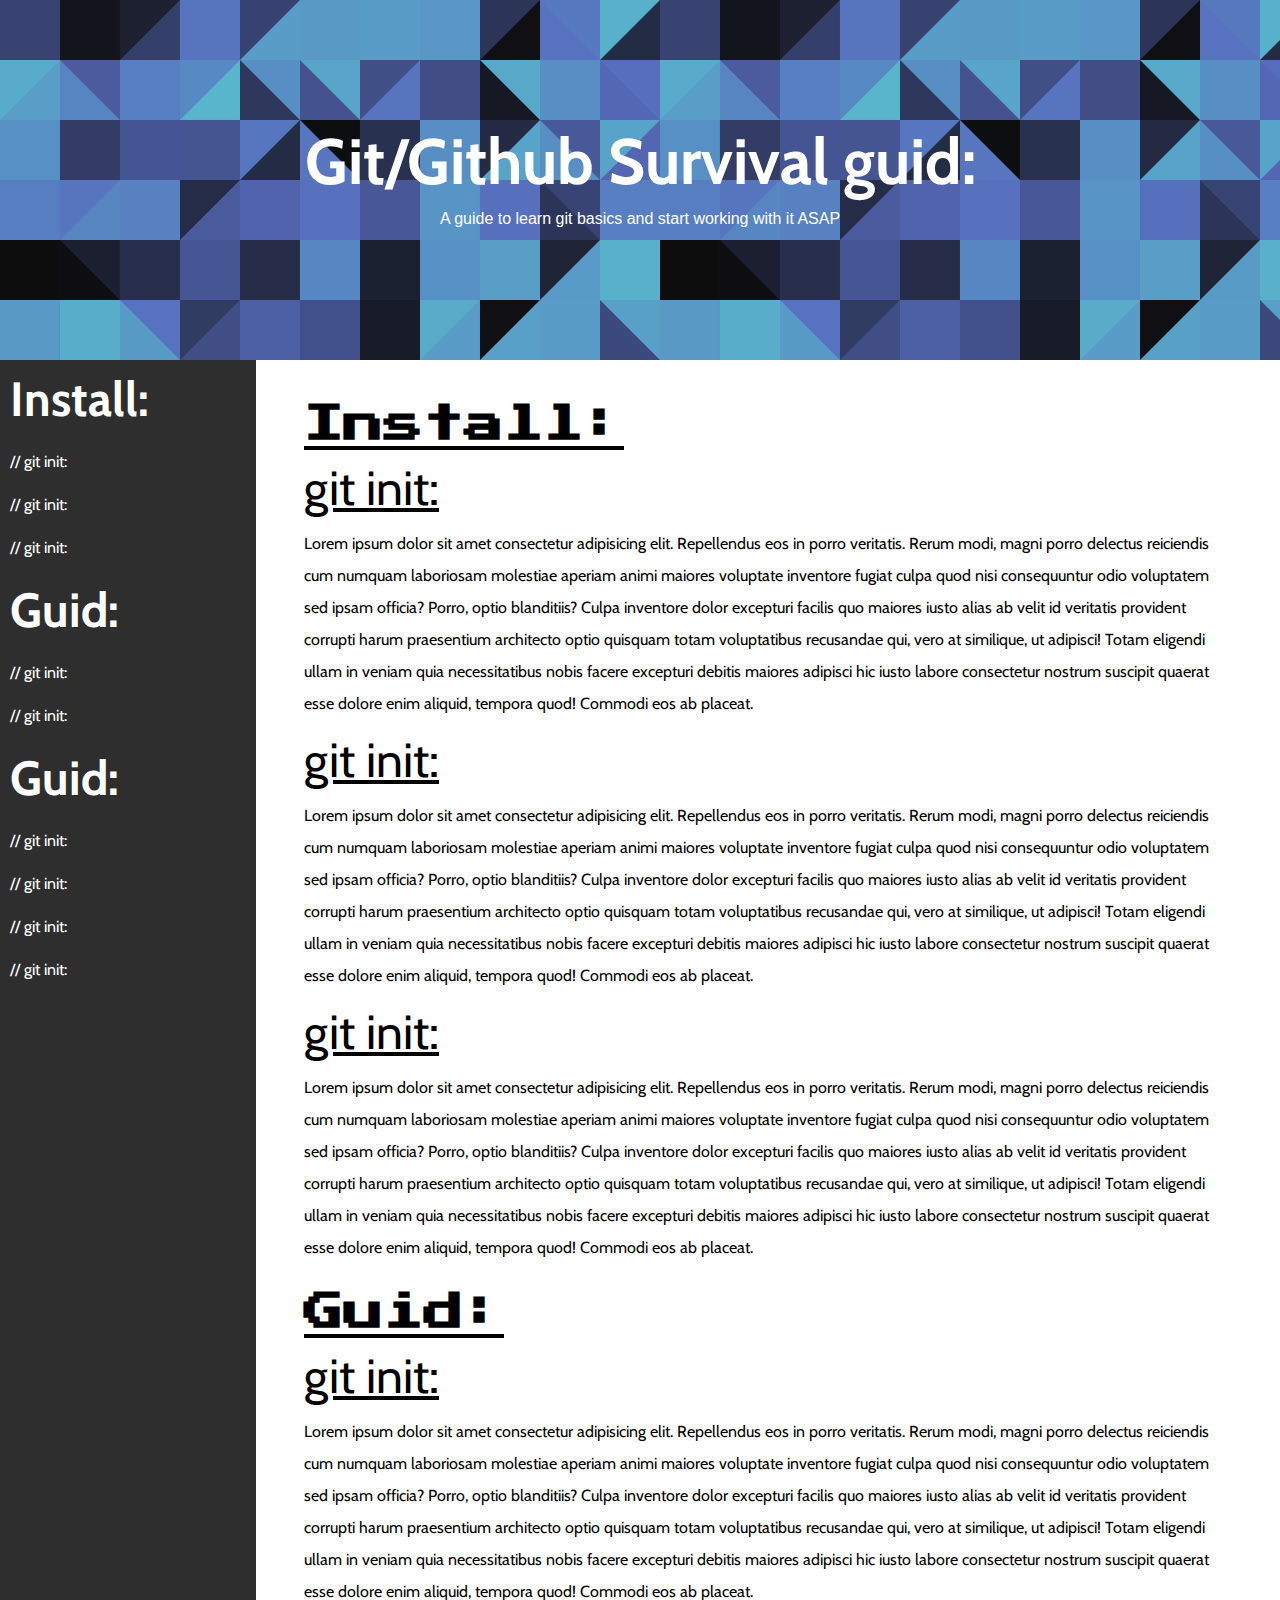
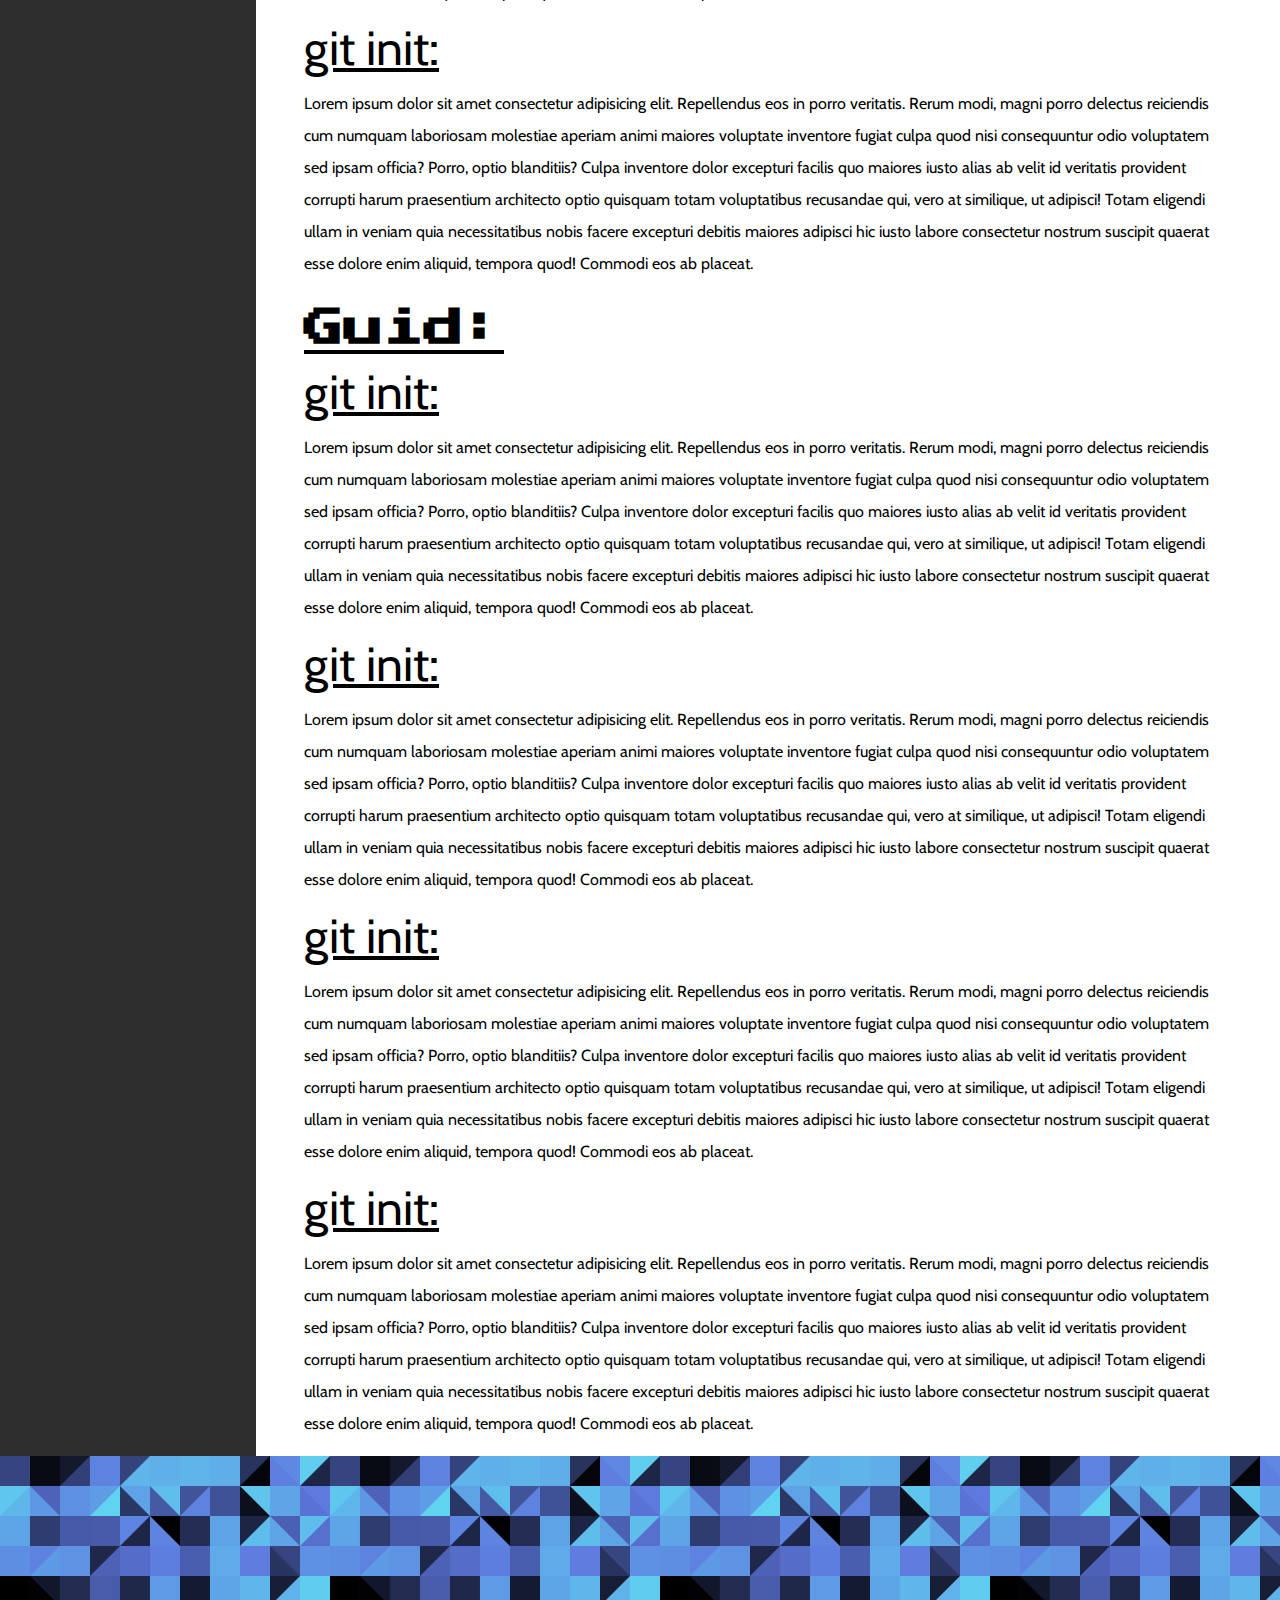
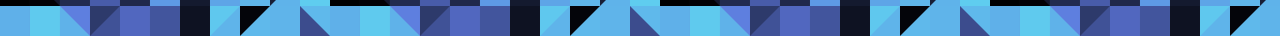
==== commit 18d67418: ".." ====
--- a/index.html
+++ b/index.html
@@ -8,9 +8,6 @@
     <!-- STYLE -->
     <link rel="stylesheet" href="./sass.css" />
     <!-- STYLE -->
-
-    <!--overlay styling-->
-    <link rel="stylesheet" href="overlay.css" />
   </head>
   <body>
     <header>
@@ -22,7 +19,7 @@
     </header>
     <div class="sidebar"></div>
     <article>
-      <h1 class="title">Essentials:</h1>
+      <h1 class="title">Install:</h1>
       <div class="sub">git init:</div>
 
       Lorem ipsum dolor sit amet consectetur adipisicing elit. Repellendus eos
--- a/sass.css
+++ b/sass.css
@@ -1,5 +1,6 @@
 /***** VARIABLES/Fonts_import *****/
 @import url("https://fonts.googleapis.com/css2?family=Cabin:wght@500&display=swap");
+@import url("https://fonts.googleapis.com/css2?family=Press+Start+2P&display=swap");
 /***** End VARIABLES *****/
 * {
   -webkit-box-sizing: border-box;
@@ -90,8 +91,9 @@
 }
 
 article .title {
-  font-size: 3.5rem;
+  font-size: 2.5rem;
   margin: 2rem 0rem;
+  font-family: "Press Start 2P";
   text-decoration: underline;
 }
 
@@ -102,7 +104,7 @@
 }
 
 footer {
-  background-color: lightsalmon;
+  background-image: url("./Assets/patternpad(5).svg");
   grid-column: 1/-1;
 }
 
